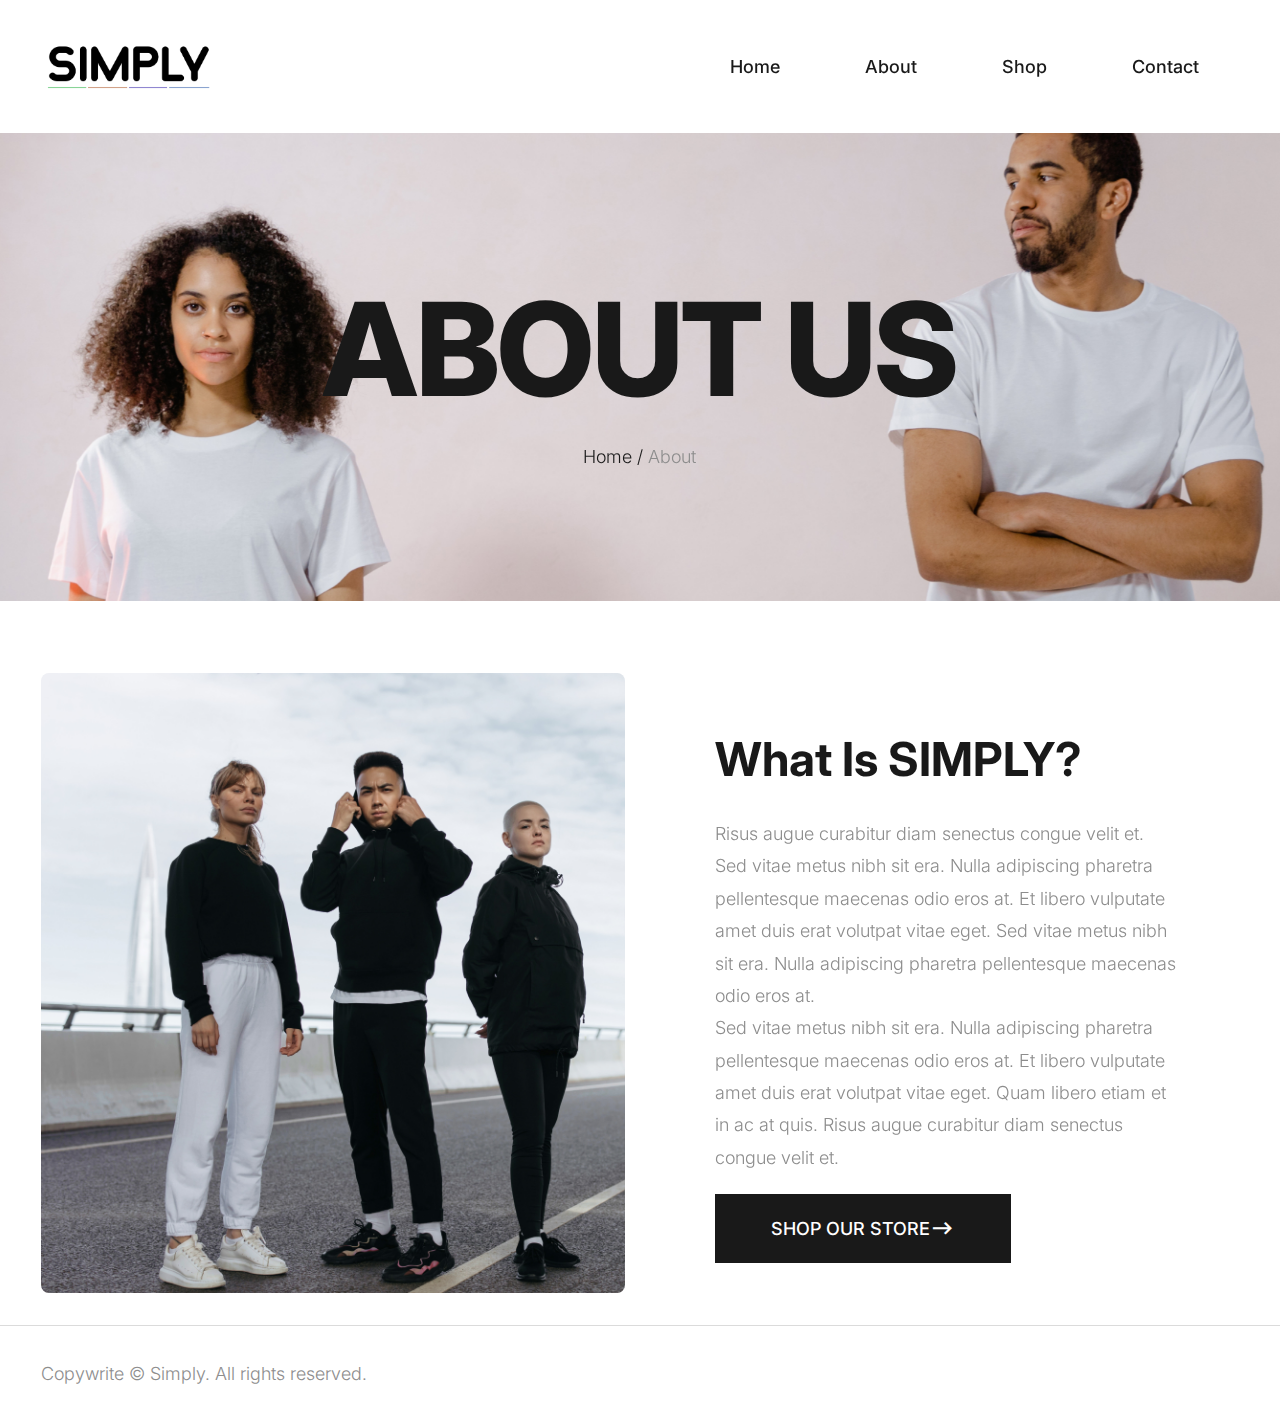
==== about.html @ 4be353be "everthing" ====
<!DOCTYPE html>
<html lang="en">
  <head>
    <title>ABOUT US / SIMPLY</title>
    <meta charset="utf-8" />
    <meta http-equiv="X-UA-Compatible" content="IE=edge" />
    <meta name="viewport" content="width=device-width, initial-scale=1.0" />
    <meta name="format-detection" content="telephone=no" />
    <meta name="apple-mobile-web-app-capable" content="yes" />
    <meta name="author" content="" />
    <meta name="keywords" content="" />
    <meta name="description" content="" />
    <link rel="stylesheet" type="text/css" href="css/normalize.css" />
    <link rel="stylesheet" type="text/css" href="icomoon/icomoon.css" />
    <link
      rel="stylesheet"
      type="text/css"
      media="all"
      href="https://maxcdn.bootstrapcdn.com/font-awesome/4.7.0/css/font-awesome.min.css"
    />
    <link rel="stylesheet" type="text/css" href="css/vendor.css" />
    <link rel="stylesheet" type="text/css" href="style.css" />
    <link rel="preconnect" href="https://fonts.googleapis.com" />
    <link rel="preconnect" href="https://fonts.gstatic.com" crossorigin />
    <link
      href="https://fonts.googleapis.com/css2?family=Inter:wght@100;200;300;400;500;600;700;800;900&display=swap"
      rel="stylesheet"
    />
    <!-- script
    ================================================== -->
    <script src="js/modernizr.js"></script>
  </head>
  <body>
    <div class="preloader-wrapper">
      <div class="preloader"></div>
    </div>

    <div class="search-popup">
      <div class="search-popup-container">
        <form role="search" method="get" class="search-form" action="">
          <input
            type="search"
            id="search-form"
            class="search-field"
            placeholder="Type and press enter"
            value=""
            name="s"
          />
          <button type="submit" class="search-submit">
            <a href="#"><i class="icon icon-search"></i></a>
          </button>
        </form>

        <h5 class="cat-list-title">Browse Categories</h5>

        <ul class="cat-list">
          <li class="cat-list-item">
            <a href="shop.html" title="Men Jackets">Men Jackets</a>
          </li>
          <li class="cat-list-item">
            <a href="shop.html" title="Fashion">Fashion</a>
          </li>
          <li class="cat-list-item">
            <a href="shop.html" title="Casual Wears">Casual Wears</a>
          </li>
          <li class="cat-list-item">
            <a href="shop.html" title="Women">Women</a>
          </li>
          <li class="cat-list-item">
            <a href="shop.html" title="Trending">Trending</a>
          </li>
          <li class="cat-list-item">
            <a href="shop.html" title="Hoodie">Hoodie</a>
          </li>
          <li class="cat-list-item">
            <a href="shop.html" title="Kids">Kids</a>
          </li>
        </ul>
      </div>
    </div>
    <header id="header">
      <div id="header-wrap">
        <nav class="primary-nav padding-small">
          <div class="container">
            <div class="row d-flex align-items-center">
              <div class="col-lg-2 col-md-2">
                <div class="main-logo">
                  <a href="index.html">
                    <img src="images/main-logo.png" alt="logo" />
                  </a>
                </div>
              </div>
              <div class="col-lg-10 col-md-10">
                <div class="navbar">
                  <div
                    id="main-nav"
                    class="stellarnav d-flex justify-content-end right"
                  >
                    <ul class="menu-list">
                      <li>
                        <a
                          href="index.html"
                          class="item-anchor"
                          data-effect="About"
                          >Home</a
                        >
                      </li>

                      <li>
                        <a
                          href="about.html"
                          class="item-anchor"
                          data-effect="About"
                          >About</a
                        >
                      </li>

                      <li>
                        <a
                          href="shop.html"
                          class="item-anchor"
                          data-effect="shop"
                          >Shop</a
                        >
                      </li>
                      

                      <li>
                        <a
                          href="contact.html"
                          class="item-anchor"
                          data-effect="Contact"
                          >Contact</a
                        >
                      </li>
                    </ul>
                  </div>
                </div>
              </div>
            </div>
          </div>
        </nav>
      </div>
    </header>

    <section
      class="site-banner jarallax min-height300 padding-large"
      style="background: url(images/hero-image.jpg) no-repeat"
    >
      <div class="container">
        <div class="row">
          <div class="col-md-12">
            <h1 class="page-title">ABOUT US</h1>
            <div class="breadcrumbs">
              <span class="item">
                <a href="index.html">Home /</a>
              </span>
              <span class="item">About</span>
            </div>
          </div>
        </div>
      </div>
    </section>

    <BR></BR>

    <section id="about-us">
      <div class="container">
        <div class="row d-flex align-items-center">
          <div class="col-lg-6 col-md-12">
            <div class="image-holder">
              <img
                src="images/single-image1.jpg"
                alt="single"
                class="about-image"
              />
            </div>
          </div>
          <div class="col-lg-6 col-md-12">
            <div class="detail">
              <div class="display-header">
                <h2 class="section-title">What is SIMPLY? </h2>
                <p>
                  Risus augue curabitur diam senectus congue velit et. Sed vitae
                  metus nibh sit era. Nulla adipiscing pharetra pellentesque
                  maecenas odio eros at. Et libero vulputate amet duis erat
                  volutpat vitae eget. Sed vitae metus nibh sit era. Nulla
                  adipiscing pharetra pellentesque maecenas odio eros at.
                  <br />
                  Sed vitae metus nibh sit era. Nulla adipiscing pharetra
                  pellentesque maecenas odio eros at. Et libero vulputate amet
                  duis erat volutpat vitae eget. Quam libero etiam et in ac at
                  quis. Risus augue curabitur diam senectus congue velit et.
                </p>
                <div class="btn-wrap">
                  <a
                    href="shop.html"
                    class="btn btn-dark btn-medium d-flex align-items-center"
                    tabindex="0"
                    >Shop our store<i class="icon icon-arrow-io"></i>
                  </a>
                </div>
              </div>
            </div>
          </div>
        </div>
      </div>
    </section>

    

    <hr />
   

    

    <div id="footer-bottom">
      <div class="container">
        <div
          class="d-flex align-items-center flex-wrap justify-content-between"
        >
          <div class="copyright">
            <p>
              Copywrite © Simply. All rights reserved.
            </p>
          </div>
          
        </div>
      </div>
    </div>

    <script src="js/jquery-1.11.0.min.js"></script>
    <script src="js/plugins.js"></script>
    <script src="js/script.js"></script>
  </body>
</html>
---- icomoon/icomoon.css ----
@font-face {
  font-family: 'icomoon';
  src:  url('fonts/icomoon.eot?y7j3bk');
  src:  url('fonts/icomoon.eot?y7j3bk#iefix') format('embedded-opentype'),
    url('fonts/icomoon.ttf?y7j3bk') format('truetype'),
    url('fonts/icomoon.woff?y7j3bk') format('woff'),
    url('fonts/icomoon.svg?y7j3bk#icomoon') format('svg');
  font-weight: normal;
  font-style: normal;
  font-display: block;
}

[class^="icon-"], [class*=" icon-"] {
  /* use !important to prevent issues with browser extensions that change fonts */
  font-family: 'icomoon' !important;
  speak: never;
  font-style: normal;
  font-weight: normal;
  font-variant: normal;
  text-transform: none;
  line-height: 1;

  /* Better Font Rendering =========== */
  -webkit-font-smoothing: antialiased;
  -moz-osx-font-smoothing: grayscale;
}

.icon-chevron-down:before {
  content: "\e908";
}
.icon-mail:before {
  content: "\e914";
}
.icon-map-pin:before {
  content: "\e915";
}
.icon-phone:before {
  content: "\e916";
}
.icon-play:before {
  content: "\e917";
}
.icon-shopping-cart:before {
  content: "\e913";
}
.icon-add:before {
  content: "\e90b";
}
.icon-remove:before {
  content: "\e912";
}
.icon-tags1:before {
  content: "\e90c";
}
.icon-arrow-io:before {
  content: "\e90a";
}
.icon-chevron-left:before {
  content: "\e90d";
}
.icon-chevron-right:before {
  content: "\e90e";
}
.icon-help_outline:before {
  content: "\e90f";
}
.icon-return:before {
  content: "\e906";
}
.icon-user:before {
  content: "\e907";
}
.icon-search:before {
  content: "\e905";
}
.icon-heart:before {
  content: "\e902";
}
.icon-truck:before {
  content: "\e903";
}
.icon-cancel:before {
  content: "\e904";
}
.icon-close:before {
  content: "\e909";
}
.icon-arrow-left:before {
  content: "\e900";
}
.icon-arrow-right:before {
  content: "\e901";
}
.icon-screen-full:before {
  content: "\e910";
}
.icon-right-quote:before {
  content: "\e911";
}
.icon-linkedin2:before {
  content: "\eaca";
}
.icon-instagram:before {
  content: "\ea92";
}
.icon-star-empty:before {
  content: "\e9d7";
}
.icon-star-half:before {
  content: "\e9d8";
}
.icon-star-full:before {
  content: "\e9d9";
}
.icon-tags:before {
  content: "\f02c";
}
.icon-twitter:before {
  content: "\f099";
}
.icon-facebook:before {
  content: "\f09a";
}
.icon-facebook-f:before {
  content: "\f09a";
}
.icon-bars:before {
  content: "\f0c9";
}
.icon-navicon:before {
  content: "\f0c9";
}
.icon-reorder:before {
  content: "\f0c9";
}
.icon-youtube-play:before {
  content: "\f16a";
}
.icon-behance-square:before {
  content: "\f1b5";
}
.icon-pinterest-p:before {
  content: "\f231";
}
---- style.css ----
/*
Theme Name: Ultras
Theme URI: https://templatesjungle.com/
Author: TemplatesJungle
Author URI: https://templatesjungle.com/
Description: Ultras is specially designed product packaged for eCommerce store websites.
Version: 1.1
*/

/*--------------------------------------------------------------
This is main CSS file that contains custom style rules used in this template
--------------------------------------------------------------*/

/*------------------------------------*\
    Table of contents
\*------------------------------------*/

/*------------------------------------------------

CSS STRUCTURE:

1. VARIABLES

2. GENERAL TYPOGRAPHY
  2.1 General Styles
  2.2 Floating & Alignment
  2.3 Forms
  2.4 Lists
  2.5 Code
  2.6 Tables
  2.7 Spacing
  2.8 Utilities
  2.9 Misc
    - Row Border
    - Zoom Effect
  2.10 Buttons
    - Button Sizes
    - Button Shapes
    - Button Color Scheme
    - Button Aligns
  2.11 Section
    - Hero Section
    - Section Title
    - Section Paddings
    - Section Margins
    - Section Bg Colors
    - Content Colors
    - Content Borders

3. EXTENDED TYPOGRAPHY
  3.1 Blockquote / Pullquote
  3.2 Text Highlights

4. CONTENT ELEMENTS
  4.1 Tabs
  4.2 Accordions

5. BLOG STYLES
  5.1 Blog Single Post
  5.2 About Author
  5.3 Comments List
  5.4 Comments Form3

6. SITE STRUCTURE
  6.1 Header
    - Header Menu
    - Nav Sidebar
  6.2 Billboard
  6.3 About Us Section
  6.4 Video Section
  6.5 Selling Products Section
  6.6 Quotation Section
  6.7 Latest Blogs Section
  6.8 Newsletter Section
  6.9 Instagram Section
  6.10 Footer
    - Footer Top
    - Footer Bottom

7. OTHER PAGES
  7.1 About Page
  7.2 Product Detail
    -Quantity
  7.3 Shop Page & Blog Page
    -Sidebar
    -Pagination
  7.4 Shop List Page
  7.5 Single Product
   -Single Product Information
   -Product Tabs
  7.6 Single Post Page
  7.7 Cart Page
  7.8 Wishlist Page
  7.9 Checkout Page
  7.10 Home2 Page
   -Billboard
   -Video Section
   -Categories
  7.11 Coming Soon Page
  7.12 Login Page
  7.13 Error Page
  7.14 Styles Page

    
/*--------------------------------------------------------------
/** 1. VARIABLES
--------------------------------------------------------------*/
:root {
    /* widths for rows and containers
     */
    --header-height       : 160px;
    --header-height-min   : 80px;
}
/* on mobile devices below 600px
 */
@media screen and (max-width: 600px) {
    :root {
        --header-height : 100px;
        --header-height-min   : 80px;
    }
}
/* Theme Colors */
:root {
    --accent-color       : #8d8d8d;
    --dark-color         : #191919;
    --light-color        : #fff;
    --grey-color         : #dbdbdb;
    --light-grey-color   : #fafafa;
    --primary-color      : #6995B1;
    --light-primary-color   : #eef1f3;
}

/* Fonts */
:root {
    --body-font           : "Inter", sans-serif;
    --heading-font        : "Inter", sans-serif;
}


/*----------------------------------------------*/
/* 2 GENERAL TYPOGRAPHY */
/*----------------------------------------------*/

/* 2.1 General Styles
/*----------------------------------------------*/
*, *::before, *::after {
  -webkit-box-sizing: border-box;
  -moz-box-sizing: border-box;
  box-sizing: border-box;
}
html {
  box-sizing: border-box;
}
body {
  font-family: var(--body-font);
  font-size: 18px;
  font-weight: 300;
  line-height: 2;
  color: var(--accent-color);
  margin: 0;
}
body.no-scroll {
    overflow: hidden;
}
a {
  color: var(--dark-color);
  text-decoration: none;
  transition: 0.3s color ease-out;
}
p>a {
  color: var(--primary-color);
}
a.light {
  color: var(--light-color);
}
a:hover {
  text-decoration: none;
  color: var(--primary-color);
}
ul, ol {
  margin-top: 0;
  margin-bottom: 10px;
  margin-left: 0;
}
ul ul,
ol ul,
ul ol,
ol ol {
  margin-top: 5px;
  margin-bottom: 0;
}
ul li, ol li {
  margin-bottom: 5px;
  outline: 0;
}
ul li.active a{
  color: var(--dark-color);
}
ul li:last-child,
ol li:last-child {
  margin-bottom: 0;
}
dl {
  margin-top: 0;
  margin-bottom: 2rem;
}
dt,
dd {
  line-height: 1.42857143;
}
dt {
  font-weight: bold;
}
dd {
  margin-left: 0;
}
button, input, select, textarea {
  font-family: inherit;
  font-size: inherit;
  line-height: inherit;
  outline: 0;
}
figure {
  margin: 0;
}
img {
  display: inline-block;
  border: 0;
  max-width: 100%;
  height: auto;
  vertical-align: middle;
}
::selection {
  background: var(--primary-color);
  color: var(--light-color);
  text-shadow: none;
}
::-moz-selection {
  background: var(--primary-color);
  color: var(--light-color);
  text-shadow: none;
}

::-webkit-input-placeholder {
    color: #7A7A7A; /* WebKit browsers */
}
:-ms-input-placeholder {
    color: #7A7A7A;/* Internet Explorer 10+ */
}

/* Typography */
/*----------------------------------------------*/

h1, .h1, h2, .h2, h3, .h3, h4, .h4, h5, .h5, h6, .h6 {
  font-family: var(--heading-font);
  color: var(--dark-color);
  line-height: 1.2;
}
h1.light, .h1, h2.light, .h2, h3.light, .h3, h4.light, .h4, h5.light, .h5, h6.light, .h6 {
  color: var(--light-color);
}
h1, h2, h3 {
  margin: 25px 0;
  text-transform: capitalize;
}
h5, h6 {
  letter-spacing: 1px;
}
h1, .h1 {
  font-size: 3em;
  line-height: 1.4;
}
h2, .h2 {
  font-size: 2em;
  line-height: 1.4;
}
h3, .h3 {
  font-size: 1.4em;
  line-height: 1.4;
}
h4, .h4 {
  font-size: 1.1em;
  line-height: 1.4;
}
h5, .h5 {
  font-size: .83em;
  line-height: 1.25;
}
h6, .h6 {
  font-size: .67em;
  line-height: 1.1;
}
h1 a, h2 a, h3 a, h4 a, h5 a, h6 a {
  font-weight: inherit;
  color: inherit;
  text-decoration: none;
}
p {
   font-family: var(--body-font);
   font-size: 18px;
   line-height: 1.8;
   margin: 0 0 20px 0;
}
p.dark {
    color: var(--dark-color);
}
p.light {
    color: var(--light-color);
}
p:empty {
  display: none;
}
small {
  font-size: 85%;
}
mark {
  background-color: var(--grey-color);
  padding: 0.28rem;
}
dfn, cite, em, i {
  font-style: italic;
}
::placeholder {
    color: var(--grey-color);
}

/*----------------------------------------------*/
/* 2.1 Floating & Alignment */
/*----------------------------------------------*/

.align-left {
  float: left;
  text-align: left;
}
.align-right {
  float: right;
  text-align: right;
}
.align-center {
  display: block;
  margin-left: auto;
  margin-right: auto;
  text-align: center;
}
/**::after,*/
.container::after,
.row::after,
.clearfix::after {
  display: block;
  clear: both;
  content: "";
}

/** Text Align
--------------------------------------------------------------*/
.text-left {
  text-align: left;
}
.text-right {
  text-align: right;
}
.text-center {
  text-align: center;
}
.text-justify {
  text-align: justify;
}
.text-nowrap {
  white-space: nowrap;
}
.text-lead {
  font-size: 120%;
  line-height: 1.7em;
}
.text-lead strong {
  font-size: 115%;
  font-weight: 500;
}
.text-muted {
  color: var(--primary-color);
}
.text-primary {
  color: var(--primary-color) !important;
}
.text-hide {
  font: 0/0 a;
  color: transparent;
  text-shadow: none;
  background-color: transparent;
  border: 0;
}

/*------------------------------------------------
/* 2.3 Forms
–––––––––––––––––––––––––––––––––––––––––––––––––– */
input[type="email"],
input[type="number"],
input[type="search"],
input[type="text"],
input[type="tel"],
input[type="url"],
input[type="password"],
textarea,
select {
    height: 50px;
    padding: 6px 15px;
    background-color: var(--light-background-color);
    border: 1px solid var(--grey-color);
    border-radius: 4px;
    box-shadow: none;
    box-sizing: border-box; 
  }
/* Removes awkward default styles on some inputs for iOS */
input[type="email"],
input[type="number"],
input[type="search"],
input[type="text"],
input[type="tel"],
input[type="url"],
input[type="password"],
textarea {
  -webkit-appearance: none;
     -moz-appearance: none;
          appearance: none; }
textarea {
  min-height: 130px;
  padding-top: 6px;
  padding-bottom: 6px; }
input[type="email"]:focus,
input[type="number"]:focus,
input[type="search"]:focus,
input[type="text"]:focus,
input[type="tel"]:focus,
input[type="url"]:focus,
input[type="password"]:focus,
textarea:focus,
select:focus {
  border: 1px solid var(--grey-color);
  outline: 0; }
label,
legend {
  display: block;
  margin-bottom: .5rem;
  font-weight: 600; 
}
fieldset {
  padding: 0;
  border-width: 0; 
}
input[type="checkbox"],
input[type="radio"] {
  display: inline; }
label > .label-body {
  display: inline;
  margin-left: .5rem;
  font-weight: normal; }

/*------------------------------------------------
/* 2.4 Lists
–––––––––––––––––––––––––––––––––––––––––––––––––– */
ul {
  list-style: circle inside; }
ol {
  list-style: decimal inside; }
ol, ul {
  padding-left: 0;
  margin-top: 0; }
ul ul,
ul ol,
ol ol,
ol ul {
  margin: 1.5rem 0 1.5rem 3rem;
  font-size: 90%; }
li {
  margin-bottom: 1rem; }

/*------------------------------------------------
/* 2.5 Code
–––––––––––––––––––––––––––––––––––––––––––––––––– */
code {
  padding: .2rem .5rem;
  margin: 0 .2rem;
  border-radius: 4px; 
  background-color: var(--accent-color);
  color: var(--light-color);
}
pre > code {
  display: block;
  padding: 1rem 1.5rem;
  white-space: normal; 
  }

/*------------------------------------------------
/* 2.6 Tables
–––––––––––––––––––––––––––––––––––––––––––––––––– */
th,
td {
  padding: 12px 15px;
  text-align: left;
   }
th:first-child,
td:first-child {
  padding-left: 0; 
  }
th:last-child,
td:last-child {
  padding-right: 0; 
  }

/*------------------------------------------------
/* 2.7 Spacing
–––––––––––––––––––––––––––––––––––––––––––––––––– */
button,
.button {
  margin-bottom: 1rem; }
input,
textarea,
select,
fieldset {
  margin-bottom: 1.5rem; }
pre,
blockquote,
dl,
figure,
table,
form {
  margin-bottom: 2rem; 
}

/*------------------------------------------------
/* 2.8 Utilities
–––––––––––––––––––––––––––––––––––––––––––––––––– */
.u-full-width {
  width: 100%;
  box-sizing: border-box; 
}
.u-max-full-width {
  max-width: 100%;
  box-sizing: border-box; 
}
.u-pull-right {
  float: right; 
}
.u-pull-left {
  float: left; 
}
.list-icon i {
  margin-right: 10px;
}
.list-unstyled {
  list-style: none;
}
.txt-fx .letter {
  opacity: 0;
}
.text-uppercase {
  text-transform: uppercase;
}
.text-capitalize {
  text-transform: capitalize;
}
.overflow-hidden {
    overflow: hidden;
}
.hide {
    display: none !important;
}

/* display flex utilities */
.d-flex {
  display: -ms-flexbox !important;
  display: flex !important;
}
.flex-wrap {
  -ms-flex-wrap: wrap !important;
  flex-wrap: wrap !important;
}

.justify-content-end {
  -ms-flex-pack: justify !important;
  justify-content: end !important;
}
.justify-content-center {
  -ms-flex-pack: justify !important;
  justify-content: center !important;
}
.justify-content-evenly {
  -ms-flex-pack: justify !important;
  justify-content: space-evenly !important;
}
.justify-content-between {
  -ms-flex-pack: justify !important;
  justify-content: space-between !important;
}

.align-items-center {
  -ms-flex-align: center !important;
  align-items: center !important;
}
.align-items-baseline {
  -ms-flex-align: baseline !important;
  align-items: baseline !important;
}
/* disable selction in section title */
.noselect {
  -webkit-touch-callout: none; /* iOS Safari */
    -webkit-user-select: none; /* Safari */
     -khtml-user-select: none; /* Konqueror HTML */
       -moz-user-select: none; /* Old versions of Firefox */
        -ms-user-select: none; /* Internet Explorer/Edge */
            user-select: none; /* Non-prefixed version, currently
                                  supported by Chrome, Edge, Opera and Firefox */
}

/*------------------------------------------------
/* 2.9 Misc
–––––––––––––––––––––––––––––––––––––––––––––––––– */
/* -Row Border
------------------------------------------*/
hr {
  margin-top: 2rem;
  margin-bottom: 2rem;
  border-width: 0;
  border-top: 1px solid var(--grey-color); 
}

/* -Zoom Effect
------------------------------------------*/
.zoom-effect {
    position: relative;
    overflow: hidden;
}
.zoom-effect img {
    max-width: 100%;
    -webkit-transition: 0.6s ease-out;
    -moz-transition: 0.6s ease-out;
    transition: 0.6s ease-out;
}
.zoom-effect:hover img {
    -webkit-transform: scale(1.1,1.1);
    -moz-transform: scale(1.1,1.1);
    transform: scale(1.1,1.1);
}
.zoom-effect:before {
    content: "";
    display: block;
    width: 100%;
    height: 100%;
    top: 0;
    left: 0;
    position: absolute;
    background: rgba(0,0,0,0.3);
    z-index: 2;
    opacity: 0;
    -moz-transition: 0.5s ease;
    -webkit-transition: 0.5s ease;
    transition: 0.5s ease;
}
.zoom-effect:hover:before {
    opacity: 1;
    cursor: pointer;
}


/*--------------------------------------------------------------
/** 2.10 Buttons
--------------------------------------------------------------*/
a.btn,
input[type="button"],
input[type="submit"],
input[type="reset"],
input[type="file"],
button {
  background-image: none;
  background: var(--dark-color);
  text-decoration: none !important;
  display: inline-block;
  position: relative;
  border: 2px solid transparent;
  border-radius: 0;
  padding: 0.75em 1.5em;
  margin-top: 15px;
  font-family: var(--body-font);
  font-size: 15px;
  font-weight: 500;
  line-height: normal;
  text-align: center;
  text-transform: uppercase;
  color: var(--light-color);
  z-index: 1;
  cursor: pointer;
  white-space: nowrap;
  vertical-align: middle;
  -webkit-transition: all 0.3s ease-in;
  transition: all 0.3s ease-in;
  -ms-touch-action: manipulation;
  touch-action: manipulation;
  -webkit-user-select: none;
  -moz-user-select: none;
  -ms-user-select: none;
  user-select: none;
}
.btn:hover,
.btn:focus,
input[type="button"]:focus,
input[type="button"]:hover,
input[type="submit"]:focus,
input[type="submit"]:hover,
input[type="reset"]:focus,
input[type="reset"]:hover,
input[type="file"]:focus,
input[type="file"]:hover,
button:focus,
button:hover {
  text-decoration: none;
  outline: 0;
}
.light .btn:hover {
  color: var(--light-color);
}
.btn:last-child {
  margin-right: 0;
}
.btn:active,
.btn.btn-outline-light:active,
.btn.btn-outline-dark:active,
.btn.btn-outline-accent:active,
input[type="button"]:active,
input[type="submit"]:active,
input[type="reset"]:active,
input[type="file"]:active,
button:active {
  outline: 0;
  background-image: none;
  -webkit-box-shadow: inset 0 1px 3px rgba(0, 0, 0, 0.3);
  box-shadow: inset 0 1px 3px rgba(0, 0, 0, 0.3);
}
.btn.disabled,
.btn[disabled],
fieldset[disabled] .btn {
  cursor: not-allowed;
  opacity: 0.65;
  box-shadow: none;
}
a.btn.disabled,
fieldset[disabled] a.btn {
  pointer-events: none;
}

/* - Button Sizes
------------------------------------------------------------- */
.btn.btn-small {
  padding: 0.8em 1.8em;
  font-size: 0.65em;
}
.btn.btn-medium {
  padding: 1.1em 3.0em;
  font-size: 1.0em;
}
.btn.btn-large {
  padding: 1.5em 5.5em;
  font-size: 1.3em;
}

/* - Button Shapes
------------------------------------------------------------- */
.btn.btn-rounded,
.btn.btn-rounded::after {
  border-radius: 6px;
}
.btn.btn-pill,
.btn.btn-pill::after {
  border-radius: 2em;
}
/* button outline */
.btn.btn-outline-dark,
.btn.btn-outline-light,
.btn.btn-outline-accent {
  background: transparent;
  text-shadow: none;
  box-shadow: none;
}
.btn.btn-outline-dark:hover::after,
.btn.btn-outline-light:hover::after {
  background-color: transparent;
}
.btn.btn-outline-dark {
  border-color: rgba(0,0,0,1);
  color: var(--dark-color);
}
.btn.btn-outline-dark:hover {
  background: var(--dark-color);
  color: var(--light-color);
}
.btn.btn-outline-accent {
  border-color: var(--accent-color);
  color: var(--accent-color);
}
.btn.btn-outline-accent:hover {
  background: var(--accent-color);
  color: var(--light-color);
}
.btn.btn-outline-light {
  border-color: rgba(255,255,255,0.5);
  color: var(--light-color);
}
.btn.btn-outline-light:hover {
  border-color: rgba(0,0,0,0.5);
  color: var(--dark-color);
}
.btn.btn-outline-primary {
  background: transparent;
  border-color: var(--primary-color);
  color: var(--dark-color);
}
.btn.btn-outline-primary:hover {
  border-color: var(--dark-color);
  color: var(--dark-color) !important;
}
.btn.btn-full {
  display: block;
  margin: .85em 0;
  width: 100%;
  text-align: center;
}

/* - Buttons Color Scheme
------------------------------------------------------------- */
.btn.btn-dark {
  background: var(--dark-color);
  color: var(--light-color);
}
.btn.btn-dark:hover {
  background: var(--primary-color);
}
.btn.btn-light {
  background: var(--light-color);
  color: var(--dark-color);
}
.btn.btn-light:hover {
  background: var(--dark-color);
  color: var(--light-color);
}
.btn.btn-grey {
  background: var(--grey-color);
  color: var(--dark-color);
}
.btn.btn-grey:hover {
  background: var(--primary-color);
  color: var(--light-color);
}
.btn.btn-accent {
  color: var(--light-color);
  background-color: var(--accent-color);
}
.btn.btn-accent:hover {
  color: var(--light-color) !important;
  background-color: var(--primary-color);
}
.btn.btn-primary {
  background: var(--primary-color);
  color: var(--light-color);
}
.btn.btn-primary:hover {
  background-color: var(--dark-color);
  color: var(--light-color);
}

/* - Buttons Aligns
------------------------------------------------------------- */
.btn-left{
  text-align: left;
  display: block;
}
.btn-center{
  text-align: center;
  display: block;
}
.btn-right{
  text-align: right;
  display: block;
}

/* - Buttons With Arrow
------------------------------------------------------------- */
.btn-wrap {
  font-weight: 500;
  text-transform: capitalize;
  width: fit-content;
}
.btn-wrap:hover i.icon.icon-arrow-io {
  transform: translate3d(5px,0,0) rotate(-180deg);
}
.btn-wrap i.icon.icon-arrow-io {
  display: inline-block;
  font-size: 1.4em;
  transform: rotate(-180deg);
  transition: transform 0.3s ease-out;
}

/*----------------------------------------------*/
/* 2.11 Images */
/*----------------------------------------------*/

/*--- Image Dimension
-----------------------------------------------*/
img.video-image,
img.post-image,
img.insta-image {
    width: 100%;
    height: auto;
    object-fit: cover;
}
img.large-image {
    width: 100%;
    height: 660px;
    object-fit: cover;
}
img.small-image {
    width: 100%;
    height: 320px;
    object-fit: cover;
}
img.single-image {
    width: 100%;
    height: 810px;
    object-fit: cover;
}
img.brand-image {
    max-width: 100%;
    height: auto;
    margin: 20px;
}

/*--- Image Shape
-----------------------------------------------*/
img.image-rounded {
   border-radius: 10px;
}
img.image-circle {
   border-radius: 50%;
}

/*----------------------------------------------*/
/* 2.12 Section */
/*-----------------------------------------------------------*/

/* site-banner */
/*----------------------------------------------*/
.site-banner{
  text-align: center;
}
.site-banner h1.page-title{
    font-size: 7.2em;
    font-weight: 800;
    line-height: 1em;
    letter-spacing: -0.02em;
    text-transform: capitalize;
    color: var(--dark-color);
}
.breadcrumbs a:hover{
  color: var(--accent-color);
}
.breadcrumbs{
  color: var(--accent-color);
}
.breadcrumbs .item{
  text-transform: capitalize;
}
@media screen and (max-width: 1099px) {
  .site-banner h1.page-title{
      font-size: 6em;
  }
}
@media screen and (max-width: 768px) {
  .site-banner h1.page-title{
      font-size: 4.6em;
  }
}
@media screen and (max-width: 600px) {
  .site-banner h1.page-title{
      font-size: 3.2em;
  }
}

/* Hero section
/*----------------------------------------------*/
.hero-section {
    position: relative;
}
.hero-section h2 {
    font-size: 1.8em;
    text-transform: none;
}

/*--- Section Title
-----------------------------------------------*/
.section-header {
    width: 100%;
    padding-bottom: 20px;
}
.section-title {
    font-size: 2.6em;
    font-weight: 700;
}

/*--- Widget Title
-----------------------------------------------*/
h5.widget-title {
    letter-spacing: 0;
    font-size: 1.3em;
    font-weight: 800;
    margin-top: 0;
    margin-bottom: 20px;
}

/*--- Product Title
-----------------------------------------------*/
h2.product-title{
    font-size: 2.6em;
    margin: 0;
}

/* - Section Padding
--------------------------------------------------------------*/
.padding-xsmall {
  padding-top: 0.5em;
  padding-bottom: 0.5em;
}
.padding-small {
  padding-top: 2em;
  padding-bottom: 2em;
}
.padding-medium {
  padding-top: 4em;
  padding-bottom: 4em;
}
.padding-large {
  padding-top: 7em;
  padding-bottom: 7em;
}
.padding-xlarge {
  padding-top: 9.5em;
  padding-bottom: 9.5em;
}
.padding-2xlarge {
  padding-top: 15em;
  padding-bottom: 15em;
}

/* no padding */
.no-padding-top {
  padding-top: 0 !important;
}
.no-padding-bottom {
  padding-bottom: 0 !important;
}
.no-gutter {
  padding: 0 !important;
}

/* no padding and margin */
.no-padding {
  padding: 0;
}
.no-margin {
  margin: 0;
}
.no-margin-bottom {
  margin-bottom: 0 !important;
}

/* - Section margin
--------------------------------------------------------------*/
.margin-small {
  margin-top: 3em;
  margin-bottom: 3em;
}
.margin-medium {
  margin-top: 4.5em;
  margin-bottom: 4.5em;
}
.margin-large {
  margin-top: 6em;
  margin-bottom: 6em;
}
.margin-xlarge {
  margin-top: 7.5em;
  margin-bottom: 7.5em;
}

@media only screen and (max-width: 768px) {
  .margin-small,
  .margin-medium,
  .margin-large,
  .margin-xlarge {
    margin-top: 1em;
    margin-bottom: 1em;
  }
}

/* - Section Bg Colors
--------------------------------------------------------------*/
.bg-light {
  background-color: var(--light-color) !important;
}
.bg-accent {
  background-color: var(--accent-color) !important;
}
.bg-grey {
  background-color: var(--grey-color) !important;
}
.bg-dark-grey {
  background-color: var(--dark-grey-color) !important;
}
.bg-light-grey {
  background-color: var(--light-grey-color) !important;
}
.bg-primary {
  background-color: var(--primary-color) !important;
}
.bg-light-primary {
  background-color: var(--light-primary-color) !important;
}

/* - Content Colors
--------------------------------------------------------------*/
.content-light h1, .content-light h2, .content-light h3, .content-light h4, .content-light h5, .content-light h6 {
  color: var(--light-color);
}
.primary-color h1, .primary-color h2, .primary-color h3, .primary-color h4, .primary-color h5, .primary-color h6 {
  color: var(--primary-color);
}
.content-light a,
.content-light {
  color: var(--light-color);
}
.content-light a:hover {
  color: var(--light-color);
}
.content-light li.menu-item .icon{
    color: var(--light-color);
}
.content-dark h1, .content-dark h2, .content-dark h3, .content-dark h4, .content-dark h5, .content-dark h6 {
  color: var(--dark-color);
}
.content-dark a,
.content-dark {
  color: var(--dark-color);
}
.content-dark a:hover {
  color: var(--dark-color);
}
.content-dark li.menu-item .icon{
    color: var(--dark-color);
}

/* - Content Border
--------------------------------------------------------------*/
table.border-bottom tr {
    border-bottom: 1px solid rgba(0,0,0,0.125);
}
.content-light table.border-bottom tr {
    border-bottom: 1px solid rgba(255,255,255,0.3);
}
.border-top {
   border-top: 1px solid rgba(0,0,0,0.125);
}
.content-light .border-top {
   border-top: 1px solid rgba(255,255,255,0.3);
}
.border-right {
   border-right: 1px solid rgba(0,0,0,0.125);
}
.content-light .border-right {
   border-bottom: 1px solid rgba(255,255,255,0.3);
}
.border-bottom {
   border-bottom: 1px solid rgba(0,0,0,0.125);
}
.content-light .border-bottom {
   border-bottom: 1px solid rgba(255,255,255,0.3);
}
.border-left {
   border-left: 1px solid rgba(0,0,0,0.125);
}
.content-light .border-left {
   border-left: 1px solid rgba(255,255,255,0.3);
}

/* - Content Border None
--------------------------------------------------------------*/
.no-border-top {
   border-top: none !important;
}
.no-border-right {
   border-right: none !important;
}
.no-border-bottom {
   border-bottom: none !important;
}
.no-border-left {
   border-left: none !important;
}

/*====================================================================*/
/* 3. EXTENDED TYPOGRAPHY */
/*====================================================================*/
/*----------------------------------------------*/
/* 3.1 Blockquote /Pullquote */
/*----------------------------------------------*/
.single-post .content p:first-child, 
.quote blockquote, blockquote, 
.single-post .content blockquote p, 
.pullquote-right, 
.pullquote-left {
    font-family: var(--heading-font);
    font-size: 1.5em;
    line-height: 1.4em;
    font-weight: 500;
    letter-spacing: 2px;
    font-style: normal;
    margin: 0 0 20px;
    padding: 20px 40px;
}
.pullquote-right, .pullquote-left {
  width: 40%;
} 
blockquote cite {
  display: block;
  font-size: 0.8em;
  margin-top: 20px;
  font-style: italic;
}
.pullquote-left {
  float: left;
  margin: 20px 20px 20px 0;
} 
.pullquote-right {
  float: right;
  margin: 20px 0 20px 20px;
}
  
/*----------------------------------------------*/
/* 3.2 Text Highlights */
/*----------------------------------------------*/
.highlight {
  background: var(--primary-color);
  color: var(--light-color);
  padding: 1px 5px;
}

/*====================================================================*/
/* 4. CONTENT ELEMENTS */
/*====================================================================*/

/*--------------------------------------------------------------
/** 4.1 General Tabs
--------------------------------------------------------------*/
.nav {
  display: flex;
  flex-wrap: wrap;
  padding-left: 0;
  margin-bottom: 0;
  list-style: none;
}
.nav-link {
  display: block;
  padding: 0.5rem 1rem;
  text-decoration: none;
  transition: color 0.15s ease-in-out, background-color 0.15s ease-in-out, border-color 0.15s ease-in-out;
}
@media (prefers-reduced-motion: reduce) {
  .nav-link {
    transition: none;
  }
}
.nav-link:hover, .nav-link:focus {
  color: var(--accent-color);
}
.nav-link.disabled {
  color: #6c757d;
  pointer-events: none;
  cursor: default;
}
.nav-tabs {
  border-bottom: 1px solid #dee2e6;
}
.nav-tabs .nav-link {
  color: #999;
  padding: 10px 30px;
  margin-bottom: -1px;
  background: none;
  border: 1px solid transparent;
  border-top-left-radius: 0.25rem;
  border-top-right-radius: 0.25rem;
}
.nav-tabs .nav-link:hover, .nav-tabs .nav-link:focus {
  border-color: #e9ecef #e9ecef #dee2e6;
  isolation: isolate;
}
.nav-tabs .nav-link.disabled {
  color: #6c757d;
  background-color: transparent;
  border-color: transparent;
}
.nav-tabs .nav-link.active,
.nav-tabs .nav-item.show .nav-link {
  color: #495057;
  border-color: #dee2e6 #dee2e6 #fff;
}
.nav-tabs .dropdown-menu {
  margin-top: -1px;
  border-top-left-radius: 0;
  border-top-right-radius: 0;
}
.nav-pills .nav-link {
  background: none;
  border: 0;
  border-radius: 0.25rem;
}
.nav-pills .nav-link.active,
.nav-pills .show > .nav-link {
  color: #fff;
  background-color: #0d6efd;
}
.nav-fill > .nav-link,
.nav-fill .nav-item {
  flex: 1 1 auto;
  text-align: center;
}
.nav-justified > .nav-link,
.nav-justified .nav-item {
  flex-basis: 0;
  flex-grow: 1;
  text-align: center;
}
.nav-fill .nav-item .nav-link,
.nav-justified .nav-item .nav-link {
  width: 100%;
}
.bootstrap-tabs .tab-content {
  padding: 20px 0;
}
.bootstrap-tabs .tab-content > .tab-pane {
  display: none;
}
.bootstrap-tabs .tab-content > .active {
  display: block;
}

/*--------------------------------------------------------------
/** 4.2 Accordions
--------------------------------------------------------------*/
.collapse:not(.show) {
  display: none;
}
.collapsing {
  height: 0;
  overflow: hidden;
  transition: height 0.35s ease;
}
@media (prefers-reduced-motion: reduce) {
  .collapsing {
    transition: none;
  }
}
.accordion-button {
  position: relative;
  display: flex;
  align-items: center;
  width: 100%;
  padding: 1rem 1.25rem;
  margin: 0;
  font-size: 1rem;
  color: var(--dark-color);
  text-align: left;
  border: 0;
  border-radius: 0;
  box-shadow: none;
  overflow-anchor: none;
  background-color: var(--light-background-color);
  transition: color 0.15s ease-in-out, background-color 0.15s ease-in-out, border-color 0.15s ease-in-out, box-shadow 0.15s ease-in-out, border-radius 0.15s ease;
}
@media (prefers-reduced-motion: reduce) {
  .accordion-button {
    transition: none;
  }
}
.accordion-button:not(.collapsed)::after {
  background-image: url(data:image/svg+xml,%3csvg xmlns='http://www.w3.org/2000/svg' viewBox='0 0 16 16' fill='%23212529'%3e%3cpath fill-rule='evenodd' d='M1.646 4.646a.5.5 0 0 1 .708 0L8 10.293l5.646-5.647a.5.5 0 0 1 .708.708l-6 6a.5.5 0 0 1-.708 0l-6-6a.5.5 0 0 1 0-.708z'/%3e%3c/svg%3e);
  transform: rotate(-180deg);
}
.accordion-button::after {
  flex-shrink: 0;
  width: 1.25rem;
  height: 1.25rem;
  margin-left: auto;
  content: "";
  background-image: url("data:image/svg+xml,%3csvg xmlns='http://www.w3.org/2000/svg' viewBox='0 0 16 16' fill='%23212529'%3e%3cpath fill-rule='evenodd' d='M1.646 4.646a.5.5 0 0 1 .708 0L8 10.293l5.646-5.647a.5.5 0 0 1 .708.708l-6 6a.5.5 0 0 1-.708 0l-6-6a.5.5 0 0 1 0-.708z'/%3e%3c/svg%3e");
  background-repeat: no-repeat;
  background-size: 1.25rem;
  transition: transform 0.2s ease-in-out;
}
@media (prefers-reduced-motion: reduce) {
  .accordion-button::after {
    transition: none;
  }
}
.accordion-button:hover {
  z-index: 2;
}
.accordion-button:focus {
  z-index: 3;
  outline: 0;
  box-shadow: none;
}
.accordion-header {
  margin: 0;
}
.accordion-item {
  background-color: var(--light-background-color);
  border-bottom: 1px solid rgba(0, 0, 0, 0.125);
}
.accordion-body {
  padding: 1rem 1.25rem;
}
.accordion-flush .accordion-collapse {
  border-width: 0;
}
.accordion-flush .accordion-item {
  border-right: 0;
  border-left: 0;
  border-radius: 0;
}
.accordion-flush .accordion-item:first-child {
  border-top: 0;
}
.accordion-flush .accordion-item:last-child {
  border-bottom: 0;
}
.accordion-flush .accordion-item .accordion-button {
  border-radius: 0;
}

/*--- Tooltip
-----------------------------------------------*/
.tooltip .tooltip-text {
    width: 120px;
    background-color: var(--primary-color);
    color: var(--light-color);
    font-size: 14px;
    text-align: center;
    position: absolute;
    top: -49px;
    left: -40px;
    z-index: 1;
    padding: 10px 0;
    visibility: hidden;
    border-radius: 20px;
}
.tooltip:hover .tooltip-text {
  visibility: visible;
}


/*====================================================================*/
/* 5. BLOG STYLES */
/*====================================================================*/

/* 5.1 Blog Single Post
------------------------------------------*/
/* breadcrumbs */
.breadcrumbs span {
  display: inline-block;
}

/* 5.2 About Author
------------------------------------------*/
.author-post {
  padding-left: 30px;
}
.author-post h4 {
  margin: 0;
  font-weight: 700;
  text-transform: none;
}

/* 5.3 Comments List
------------------------------------------*/
.comment-list .comment-item {
    display: flex;
}
.comment-item .comment-meta {
    display: flex;
    align-items: baseline;
}
.comment-meta span.meta-date {
    font-size: 13px;
    padding-right: 50px;
}
.comments-wrap .child-comments {
  padding-left: 50px;
}
.commentor-image {
  width: 80px;
  height: 80px;
}
/* 5.4 Comments Form
------------------------------------------*/
.comment-respond .comment-form {
  display: flex;
}

/*----------------------------------------------*/
/* 6. SITE STRUCTURE */
/*----------------------------------------------*/

/* 6.1 Header
--------------------------------------------------------------*/

/* Preloader */
.preloader-wrapper {
  width: 100%;
  height: 100vh;
  margin: 0 auto;
  position: absolute;
  top: 0;
  left: 0;
  z-index: 999900;
  background: #fff;
}

.preloader-wrapper .preloader {
  margin: 20% auto 0;
  transform: translateZ(0);
}

.preloader:before,
.preloader:after {
  content: '';
  position: absolute;
  top: 0;
}

.preloader:before,
.preloader:after,
.preloader {
  border-radius: 50%;
  width: 2em;
  height: 2em;
  animation: animation 1.2s infinite ease-in-out;
}

.preloader {
  animation-delay: -0.16s;
}

.preloader:before {
  left: -3.5em;
  animation-delay: -0.32s;
}

.preloader:after {
  left: 3.5em;
}

@keyframes animation {
  0%,
  80%,
  100% {
    box-shadow: 0 2em 0 -1em #333;
  }
  40% {
    box-shadow: 0 2em 0 0 #333;
  }
}

/* -- Header Top
--------------------------------------------------------------*/
.secondary-nav,
.secondary-nav p {
    line-height: 2.5em;
 }
.secondary-nav li {
    padding-right: 10px;
}
.secondary-nav li:last-child {
    padding-right: 0;
}
.secondary-nav a {
    color: var(--accent-color);
}
.secondary-nav a:hover {
    color: var(--dark-color);
}
.secondary-nav ul,
.secondary-nav li,
.secondary-nav p {
    margin-bottom: 0;
}
@media only screen and (max-width: 768px) {
    .header-contact, .shipping-purchase{
      display: none;
    }
}

/* submenu */
.stellarnav ul ul {
  background: var(--dark-color);
}
.stellarnav ul ul a {
  color: var(--light-color);
}
.stellarnav.desktop li.has-sub a{
  padding-right: 30px;
}
.menu-list a.item-anchor{
  text-transform: capitalize;
}
.menu-list a.item-anchor.active{
  color: var(--primary-color);
}
.menu-list a.item-anchor:hover{
  color: var(--primary-color);
}
.menu-item.has-sub .submenu a.item-anchor{
  padding-right: 15px;
}
.menu-list .submenu a.item-anchor:hover{
  color: var(--light-color);
  background-color: #343434;
}
.menu-list .submenu a.item-anchor.active{
  color: var(--light-color);
  background-color: #343434;
}

/* Search Bar
------------------------------------------------------------- */

/** Search Form
--------------------------------------------------------------*/
.search-form input[type="search"].search-field {
  width: 100%;
  border: 2px solid var(--grey-color);
  transition: ease-in;
  transition-duration: 0.2s;
  border-radius: 50px;
  padding: 10px 40px;
}
.search-form input[type="search"].search-field:focus {
  border: 2px solid var(--dark-color);
}
.search-form button {
  position: absolute;
  top: 6px;
  right: 9px;
  background: transparent;
  border: none;
  box-shadow: none;
}

/** Search Popup
--------------------------------------------------------------*/
.search-popup {
  background-color: #fff;
  position: fixed;
  left: 0;
  top: 0;
  width: 100%;
  height: 100%;
  opacity: 0;
  visibility: hidden;
  z-index: 9999;
  -webkit-transition: opacity 0.3s 0s, visibility 0s 0.3s;
  -moz-transition: opacity 0.3s 0s, visibility 0s 0.3s;
  transition: opacity 0.3s 0s, visibility 0s 0.3s;
}
.search-popup.is-visible {
  opacity: 1;
  visibility: visible;
  cursor: -webkit-image-set(url("data:image/svg+xml;charset=utf8,%3Csvg xmlns='http://www.w3.org/2000/svg' width='20' height='20' viewBox='0 0 20 20'%3E%3Cpath fill='%23FFF' d='M20 1l-1-1-9 9-9-9-1 1 9 9-9 9 1 1 9-9 9 9 1-1-9-9'/%3E%3C/svg%3E") 1x, url("data:image/svg+xml;charset=utf8,%3Csvg xmlns='http://www.w3.org/2000/svg' width='20' height='20' viewBox='0 0 20 20'%3E%3Cpath fill='%23000' d='M20 1l-1-1-9 9-9-9-1 1 9 9-9 9 1 1 9-9 9 9 1-1-9-9'/%3E%3C/svg%3E") 2x), pointer;
  cursor: url("data:image/svg+xml;charset=utf8,%3Csvg xmlns='http://www.w3.org/2000/svg' width='20' height='20' viewBox='0 0 20 20'%3E%3Cpath fill='%23000' d='M20 1l-1-1-9 9-9-9-1 1 9 9-9 9 1 1 9-9 9 9 1-1-9-9'/%3E%3C/svg%3E"), pointer;
  -webkit-transition: opacity 0.3s 0s, visibility 0s 0s;
  -moz-transition: opacity 0.3s 0s, visibility 0s 0s;
  transition: opacity 0.3s 0s, visibility 0s 0s;
}
.search-popup-container {
  background-color: transparent;
  position: relative;
  top: 50%;
  margin: 0 auto;
  padding: 0;
  width: 90%;
  max-width: 800px;
  text-align: center;
  box-shadow: none;
  cursor: default;
  -webkit-transform: translateY(-40px);
  transform: translateY(-40px);
  -webkit-backface-visibility: hidden;
  -webkit-transition-property: -webkit-transform;
  transition-property: transform;
  -webkit-transition-duration: 0.3s;
  transition-duration: 0.3s;
}
.is-visible .search-popup-container {
  -webkit-transform: translateY(-50%);
  transform: translateY(-50%);
}
.search-popup-form {
  position: relative;
  margin: 0 0 3em 0;
}
.search-popup-form .form-control {
  padding: 0 0 .375em 0;
  font-size: 2em;
}
.search-popup-form #search-popup-submit {
  display: none;
}
.search-popup .search-popup-close {
  display: block;
  position: absolute;
  top: 2em;
  right: 2em;
  margin: -0.5em;
  padding: 0.5em;
  line-height: 0;
}
.search-popup .search-popup-close:hover {
  -webkit-transform: rotate(90deg);
  -ms-transform: rotate(90deg);
  transform: rotate(90deg);
}
.search-popup .search-popup-close i {
  display: block;
  position: relative;
  width: 1em;
  height: 1em;
  fill: rgba(0,0,0,0.5);
}
.search-popup .search-popup-close:hover i {
  fill: rgba(0,0,0,1);
}
.search-popup .cat-list-title {
  margin-top: 40px;
  margin-bottom: 10px;
  font-size: 0.6em;
  font-weight: normal;
  text-transform: uppercase;
  letter-spacing: 0.1em;
}
.search-popup .cat-list {
  margin: 0;
  list-style-type: none;
}
.search-popup .cat-list-item {
  display: inline-block;
  margin-bottom: 0;
  letter-spacing: 0.015em;
  font-size: 2em;
}
.search-popup .cat-list-item a:hover::after {
  height: 1px;
  opacity: 1;
  -webkit-transform: translateY(2px);
  transform: translateY(2px);
}
.search-popup .cat-list-item::after {
  content: "/";
  padding: 0 5px;
  line-height: 1;
  vertical-align: text-top;
}
.search-popup .cat-list-item:last-child::after {
  display: none;
}

@media only screen and (max-width: 991px) {
  .search-popup .cat-list-item,
  .search-popup-form .form-control {
    font-size: 1.425em;
  }
}
@media only screen and (max-width: 767px) {
.search-popup .search-popup-close {
    top: 1em;
    right: 1em;
  }
}
@media only screen and (max-width: 575px) {
  .search-popup .cat-list-item,
  .search-popup-form .form-control {
    font-size: 1.125em;
  }
  .search-popup .search-popup-close {
    top: 1em;
    right: 1em;
  }
}

.search-popup input[type="search"] {
  font-size: 22px;
  height: 60px;
  padding: 26px;
}
.search-popup .search-form button {
  position: absolute;
  top: 0;
  right: 8px;
  margin: 0;
  padding: 15px;
}
.search-popup .search-form button i {
  font-size: 29px;
}

/* - Main Navigation
------------------------------------------------------------- */
#navbar ul.menu-list a {
    color: var(--dark-color);
    font-weight: 500;
    padding-left: 45px;
}
.main-menu .hamburger {
    display: none;
}
.main-menu.stellarnav>ul>li>a {
    padding: 10px 30px;
    font-weight: 500;
    font-size: 17px;
    color: #191919;
}
.stellarnav li a{  
    color: var(--dark-color);
    font-weight: 500;
}
.stellarnav li.has-sub>a:after {
    content: none;
}
.stellarnav .menu-toggle,
.stellarnav.mobile.right .close-menu{
    font-size: 0;
}
.stellarnav .icon-close {
    width: 30px;
    height: 30px;
}
.stellarnav .menu-toggle span.bars span {
    width: 30px;
    height: 3px;
    background: var(--dark-color);
    margin: 0 0 5px;
    transition: 0.3s ease-in;
}
.stellarnav .menu-toggle:hover span.bars span {
    background: var(--primary-color);
}
.stellarnav.mobile.right>ul {
    z-index: 222;
    background-color: var(--dark-color);
}
.stellarnav.mobile i {
    display: none;
}
.stellarnav.mobile ul{
    color: white;
}
.stellarnav.mobile li a{
    color: var(--light-color);
    border-bottom: 1px solid var(--accent-color);
}
.stellarnav.mobile .submenu li a{
    border-bottom: 1px solid #5e5e5e;
}
.stellarnav.mobile .menu-item.has-sub .submenu{
    background-color: var(--light-color);
}
.stellarnav.mobile .submenu a{
    background-color: #343434;
}
.stellarnav.mobile .submenu a.active{
    color: var(--primary-color);
}
.stellarnav .icon-close:after, .stellarnav .icon-close:before{
    width: 30px;
}
.stellarnav a.dd-toggle .icon-plus:after, .stellarnav a.dd-toggle .icon-plus:before {
    border-bottom: solid 3px var(--light-color);
}

/*----- Billboard
--------------------------------------------------------------*/
#billboard {
    position: relative;
}
#billboard .button-prev,
#billboard .button-next{
    font-size: 24px;
    position: absolute;
    top: 0;
    bottom: 0;
    padding: 12px;
    height: fit-content;
    z-index: 2;
    margin: auto;
    padding: 10px;
    background: rgba(255,255,255,0.4);
    color: #191919;
}
#billboard .button-prev{
    left: 0;
}
#billboard .button-next{
    right: 0;
}
#billboard .button-prev:hover,
#billboard .button-next:hover {
    color: var(--light-color);
    background-color: var(--primary-color);
}
#billboard .image-holder img.banner-image {
    width: 100%;
    height: 100vh;
    object-fit: cover;
}
.main-swiper .banner-content {
    position: absolute;
    top: 145px;
    z-index: 5;
    width: 100%;
}
.banner-content h2.banner-title {
    font-size: 7.1em;
    font-weight: 800;
    line-height: 1em;
    letter-spacing: -0.02em;
    text-transform: capitalize;
    color: var(--dark-color);
}
.banner-content p {
    margin: 35px 0 60px;
}
.main-swiper .swiper-slide {
    height: 90vh;
    min-height: 700px;
}
.main-swiper .container {
    max-width: 1400px;
}
@media screen and (max-width: 1400px) {
  .banner-content h2.banner-title {
      font-size: 5.2em;
  }
}
@media screen and (max-width: 1099px) {
  .banner-content h2.banner-title {
      font-size: 4.9em;
  }
}

@media screen and (max-width: 768px) {
  .banner-content h2.banner-title {
      font-size: 4.5em;
  }
}

@media screen and (max-width: 600px) {
  .banner-content h2.banner-title {
      font-size: 3.1em;
  }
}

/*----- Featured Products Section
--------------------------------------------------------------*/
.product-store .product-item {
    position: relative;
    margin-bottom: 30px;
}
.product-item img.product-image {
    background: var(--light-color);
    border: 1px solid var(--grey-color);
    border-radius: 6px;
    padding: 10px;
    cursor: pointer;
    margin-bottom: 20px;
    width: 100%;
}
.product-item .cart-concern {
    background: var(--light-color);
    width: 80%;
    text-align: center;
    margin: auto;
    position: absolute;
    left: 0;
    right: 0;
    bottom: 300px;
    z-index: 9;
    transition: 0.5s ease-out;
    padding: 20px 30px;
    opacity: 0;
}
.product-item:hover .cart-concern {
    bottom: 280px;
    opacity: 1;
}
i.icon.icon-arrow-io {
    font-size: 12px;
}
.cart-concern .cart-button button {
    background: none;
    color: var(--dark-color);
    height: auto;
    padding: 0;
    margin: 0;
}
.cart-concern .cart-button button i.icon {
    color: var(--dark-color);
}
.product-item .wishlist-btn i.icon.icon-heart {
    font-size: 20px;
    padding-left: 25px;
}
.product-item h3.product-title {
    font-size: 1.4em;
    margin: 0;
}
.product-item .item-price {
    font-size: 1.8em;
}
.swiper.product-swiper {
    position: relative;
    margin-bottom: 30px;
}
.swiper-pagination {
    width: 100%;
    position: inherit;
}
.swiper-horizontal>.swiper-pagination-bullets .swiper-pagination-bullet, .swiper-pagination-horizontal.swiper-pagination-bullets .swiper-pagination-bullet {
    margin: 0 10px;
}
.swiper-pagination .swiper-pagination-bullet {
    width: 8px;
    height: 8px;
    background: #E0EAF0;
    opacity: 1;
}
.swiper-pagination .swiper-pagination-bullet.swiper-pagination-bullet-active {
    background: #7CA2BB;
    position: relative;
}
.swiper-pagination .swiper-pagination-bullet.swiper-pagination-bullet-active:before {
    content: '';
    position: absolute;
    width: 20px;
    height: 20px;
    border: 1px solid #CEDDE7;
    border-radius: 50%;
    top: -6px;
    left: -6px;
}

/*----- Latest Collection Section
--------------------------------------------------------------*/
.product-collection .collection-item {
    position: relative;
    margin-bottom: 20px;
    width: 100%;
}
.product-collection .product-entry {
    position: absolute;
    bottom: 30px;
}
.product-collection .left-content .product-entry {
    right: 0;
    bottom: 90px;
}
.product-collection .categories {
    text-transform: uppercase;
}
.product-collection .product-entry h3.item-title {    
    font-size: 4.4em;
    line-height: 1;
    font-weight: 900;
}
.product-collection .product-entry p {
    width: 80%;
}
.product-collection .right-content h3.item-title {
    font-size: 3.2em;
    width: 80%;
    margin: 0;
}
.product-collection .right-content .product-entry {
    left: 60px;
}

@media screen and (max-width: 1200px) {
  #latest-collection .right-content {
      width: 100%;
      display: flex;
      justify-content: space-between;
  }
}
@media screen and (max-width: 991px) {
  #latest-collection .right-content {
      flex-wrap: wrap;
  }
  .product-collection .left-content .product-entry,
  .product-collection .right-content .product-entry {
      left: 0;
      right: 0;
      margin: auto;
      width: 75%;
  }
  .product-collection .left-content h3.item-title {
      font-size: 2.2em;
  }
}
@media screen and (max-width: 767px) {
  .product-collection .left-content .product-entry {
      width: 100%;
  }
}

/*----- Subscribe Section
--------------------------------------------------------------*/
#subscribe .block-text {
    width: 50%;
}
#subscribe p {
    font-size: 1em;
}
#subscribe .subscribe-content {
    width: 45%;
    margin-top: 35px;
}
#subscribe .subscribe-content input[type="text"] {
    width: 100%;
    height: 65px;
    background: var(--light-grey-color);
    border: 1px solid var(--grey-color);
    border-radius: 4px 0 0 4px;
    padding-left: 25px;
    margin-bottom: 0;
}
#subscribe .subscribe-content button {
    font-weight: 700;
    margin: 0;    
}
#subscribe .subscribe-content button:hover {
    background: var(--primary-color);
}

@media screen and (max-width: 1599px) {
  #subscribe .block-text {
      width: 80%;
  }
  #subscribe .subscribe-content {
      width: 60%;
  }
}

@media screen and (max-width: 991px) {
  #subscribe .block-text {
      width: 100%;
  }
  #subscribe .subscribe-content {
      width: 100%;
  }  
  #subscribe .subscribe-content button {
      width: 100%;
      margin-top: 20px;
      padding: 24px 0;
  }
  #subscribe .subscribe-content #form {
      flex-wrap: wrap;
  }
}

/*----- Best selling products Section
--------------------------------------------------------------*/
.tab-content {
    position: relative;
}
[data-tab-content] {
    opacity: 0;
    visibility: hidden;
    display: grid;
    transition: cubic-bezier(0.22, 0.78, 0.71, 1.01);
    transition-duration: 0.8s;
}
.active[data-tab-content] {
    opacity: 1;
    visibility: visible;
    height: auto;
}
.tabs {
    display: flex;
    flex-wrap: wrap;
    margin-bottom: 40px;
}
.tabs .tab {
    font-weight: 500;
    color: var(--dark-grey-color);
    margin-right: 50px;
    cursor: pointer;
    transition: 0.2s all;
}
.tabs .tab.active,
.tabs .tab:hover {
    color: var(--primary-color);
}

@media screen and (max-width: 991px) {
  #selling-products .tabs {
      flex-wrap: unset;
      overflow-x: scroll;
  }
}

/*----- Testimonials Section
--------------------------------------------------------------*/
#testimonials .container {
    max-width: 1400px;
}
#testimonials .reviews-content {
    position: relative;
}
.review-icon i.icon.icon-right-quote {
    font-size: 9em;
    color: var(--grey-color);
}
#testimonials .testimonial-detail {
    padding-left: 20px;
}
#testimonials .testimonial-detail p {
    font-size: 1.3em;
    color: var(--dark-color);
}
.testimonial-detail .author-detail .name {
    font-weight: 700;
    color: var(--primary-color);
}
#testimonials .swiper-arrows {
    position: absolute;
    left: 0;
}
.swiper-arrows button {
    font-size: 1em;
    font-weight: 600;
    color: var(--dark-grey-color);
    border: none;
    background: transparent;
    cursor: pointer;
    padding: 10px;
    left: 23px;
}
.swiper-arrows i.icon:hover {
    color: var(--primary-color);
}

/*----- Sales Offer Section
--------------------------------------------------------------*/
.product-item .item-price del {
    color: var(--grey-color);
    font-size: 0.6em;
    padding-right: 10px;
}
#flash-sales {
    position: relative;
}
#flash-sales .product-item .discount {
    font-weight: 500;
    color: var(--light-color);
    width: 100px;
    text-align: center;
    background: var(--primary-color);
    position: absolute;
    top: 20px;
    left: 20px;
}

/*----- Shoppify section banner Section
--------------------------------------------------------------*/
.shoppify-section-banner img{
  object-position: top;
}
@media screen and (max-width: 1199px) {
  .shoppify-section-banner img {
      opacity: 0.3;
  }
}

/*----- Quotation Section
--------------------------------------------------------------*/
#quotation blockquote {
    width: 50%;
    margin: 0 auto;
    padding: 0;
}
#quotation q {
    display: block;
    padding: 50px 0;
}
#quotation .author-name {
    font-size: 0.7em;
    font-weight: 600;

}

/*----- Latest Blog Section
--------------------------------------------------------------*/
#latest-blog article.post-item,
#latest-blog .image-holder {
    margin-bottom: 30px;
}
#latest-blog .image-holder {
    border-radius: 4px;
}
#latest-blog .meta-date {
    padding-bottom: 20px;
    margin-right: 30px;
    color: var(--dark-grey-color);
}
#latest-blog .meta-date .meta-day {
    font-size: 4em;
    line-height: 1;
    font-weight: 200;
}
#latest-blog .meta-date .meta-month {
    line-height: 1.4;
    font-weight: 600;
    color: var(--dark-grey-color);
}
#latest-blog h3.post-title {
    font-size: 1.5em;
    font-weight: 700;
    color: var(--dark-color);
    margin: 0;
}
a.blog-categories {
    font-weight: 600;
    font-size: 14px;
    line-height: 16px;
    letter-spacing: 0.14em;
    text-transform: uppercase;
    color: var(--accent-color);
}
a.blog-categories:hover{
    color: var(--primary-color);
}
@media screen and (max-width: 1599px) {
  #latest-blog .meta-date {
      margin-right: 15px;
  }
  #latest-blog .meta-date .meta-day {
      font-size: 2.4em;
  }
  #latest-blog h3.post-title {
      font-size: 1.3em;
  }
}

@media screen and (max-width: 991px) {
  #latest-blog .meta-date .meta-day {
      font-size: 3em;
  }
  #latest-blog h3.post-title {
      font-size: 1.5em;
  }
}

/*----- Instagram Section
--------------------------------------------------------------*/
#instagram p {
    font-size: 1.1em;
}
#instagram figure {
    border-radius: 8px;
    position: relative;
    cursor: pointer;
}
#instagram figure i.icon {
    position: absolute;
    top: 0;
    right: 0;
    bottom: 0;
    left: 0;
    z-index: 3;
    display: flex;
    justify-content: center;
    align-items: center;
    font-size: 2em;
    color: var(--light-color);
    opacity: 0;
    transition: 0.8s all;
}
#instagram figure:hover i.icon {
    opacity: 1;
}

/*----- Icon Box Section
--------------------------------------------------------------*/
#shipping-information {
    padding-bottom: 100px;
}
#shipping-information .icon-box {
    display: flex;
    align-items: baseline;
    border-right: 1px solid #EAEAEA;
    padding-right: 50px;
    margin-right: 50px;
}
#shipping-information .icon-box:last-child {
    border-right: none;
    padding-right: 0;
    margin-right: 0;
}
#shipping-information .icon-box i.icon {
    font-size: 1.5em;
    color: var(--primary-color);
    padding-right: 15px;
}
.icon-box h4.block-title {
    line-height: 1.2;
    font-weight: 400;
    margin: 20px 0;
}

/*----- Footer Section
--------------------------------------------------------------*/
#footer .footer-menu {
    margin-right: 50px;
}
.footer-menu ul.menu-list a {
    color: var(--accent-color);
}
.footer-menu ul.menu-list a:hover {
    color: var(--primary-color);
}
.footer-menu a.email {
    color: var(--accent-color);
    text-decoration: underline;
    font-weight: 600;
}
.social-links li {
    padding-right: 20px;
}

/*----- Footer Bottom Section
--------------------------------------------------------------*/
#footer-bottom{
  margin-bottom: 30px;
}
#footer-bottom p{
    margin-bottom: 0;
}
.payment-method {
    display: flex;
    align-items: center;
    flex-wrap: wrap;
}
.payment-method img {
    object-fit: contain;
    height: fit-content;
}

/*--------------------------------------------------------------
/* 7. OTHER PAGES 
--------------------------------------------------------------*/

/* 7.1 About Page
--------------------------------------------------------------*/
#about-us .about-image{
    border-radius: 8px;
}
#about-us .detail{
    padding: 0 60px;
}
@media screen and (max-width: 992px) {
  #about-us .detail{
      padding: 0;
  }
}

/* 7.2 Product Detail
--------------------------------------------------------------*/

/* ------ Quantity ------*/
.qty-number .increment-button,
.qty-number .decrement-button{
  background: var(--light-color);
  color: var(--dark-color);
  border: 1px solid var(--grey-color);
  display: flex;
  text-align: center;
  cursor: pointer;
}
.qty-number .increment-button:hover,
.qty-number .decrement-button:hover{
  background: var(--light-grey-color);
}
.qty-number input{
  width: 55px;
  text-align: center;
  margin: 0 10px;
  border-radius: 0;
  border: 1px solid var(--grey-color);
}

/* 7.3 Shop Page & Blog Page
--------------------------------------------------------------*/

/* ------ Sidebar ------*/
.shopify-grid .sidebar .widgets,
.post-grid .sidebar .widgets{
    margin-bottom: 40px;
}
.shopify-grid input[type="text"], 
.post-grid input[type="text"] {
    width: 100%;
    height: 65px;
    background-color: var(--light-grey-color);
    border: 1px solid var(--grey-color);
    border-radius: 4px 0 0 4px;
    padding-left: 25px;
    margin-bottom: 0;
}
.shopify-grid .widget-search-bar .btn,
.post-grid .widget-search-bar .btn{
    margin: 0;
}
.post-grid .card-image{
  margin-bottom: 10px;
}

/* ------ Pagination ------*/
.pagination .page-numbers,
.pagination .pagination-arrow{
  margin: 0 10px;
} 
.pagination .page-numbers {
    width: 30px;
    height: 30px;
    display: flex;
    align-items: center;
    color: var(--accent-color);
    padding: 0 10px;
    line-height: 1.4;
    transition: 0.9s all;
    border-radius: 8px;    
}
.pagination .page-numbers:hover,
.pagination .page-numbers.current {
    color: var(--light-color); 
    background-color: var(--primary-color);
}
.pagination i.icon {
    font-size: 1.5em;
}

/** 7.4 Shop List Page
--------------------------------------------------------------*/
.shopify-list .product-detail,
.shopify-list .action-buttons{
  margin-top: 20px;
}
.shopify-list .product-detail p{
  margin-top: 10px;
}

/** 7.5 Single Product
--------------------------------------------------------------*/
.single-product .large-swiper{
  padding-left: 0;
}
.product-preview .swiper-slide {
  padding-bottom: 15px;
  padding-right: 15px;
  transition: cubic-bezier(0.22, 0.78, 0.71, 1.01);
}
.single-product .large-swiper .swiper-slide{
  padding-right: 0;
}
.swiper-slide-thumb-active img{
  border: 1px solid var(--accent-color);
}

/*---- Single Product Information ----------*/
.product-info .item-title{
  margin-right: 20px;
}
.rating-container .rating {
    padding-right: 10px;
    color: var(--dark-color);
    font-size: 1em;
}
.product-info .product-price strong {
    font-size: 1.6em;
    color: var(--primary-color);
    padding-right: 10px;
}
.product-info .select-item{
  margin-right: 20px;
}

/*---- Product Tabs ----------*/
.product-tabs .nav-link {
  color: var(--accent-color);
  font-weight: 600;
}
.nav-tabs .nav-link:focus{
  box-shadow: none;
}
.nav-tabs .nav-link {
  padding: 10px 30px;
  margin-bottom: -1px;
  background: none;
  border: 1px solid transparent;
}
.product-tabs button.nav-link.active {
    color: var(--dark-color);
}
.tabs-listing .tab-content {
  padding: 40px 0;
  border-bottom: 1px solid #dee2e6;
}
.tabs-listing .tab-content > .tab-pane {
  display: none;
}
.tabs-listing .tab-content > .active {
  display: block;
}
.product-tabs .review-item{
  width: 50%;
  margin-bottom: 20px;
}
.product-tabs .review-item .image-holder{
  margin-right: 10px;
}
.product-tabs .review-header{
  color: var(--dark-color);
  font-weight: 600;
}
@media screen and (max-width: 991px) {
  .product-tabs .review-item{
    width: 100%;
    flex-wrap: wrap;
  }
  .product-tabs .review-item .image-holder{
    margin-bottom: 10px;
  }
}

/** 7.6 Single Post Page
--------------------------------------------------------------*/
.main-content .post-meta{
    font-weight: 500;
    font-size: 14px;
    letter-spacing: 0.14em;
    color: var(--accent-color);
}
.main-content .feature-image{
    margin-bottom: 20px;
}
.main-content .post-tags li{
    margin-right: 10px;
}
.main-content .element-title{
    margin-right: 10px;
}
#single-post-navigation a{
  flex-direction: column;
}
#single-post-navigation a h3{
  margin: 0;
  transition: all 0.3s ease-in;
}
#single-post-navigation a:hover h3.page-nav-title{
  color: var(--primary-color);
}

/** 7.7 Cart Page
--------------------------------------------------------------*/
@media screen and (max-width: 991px) {
  .shopify-cart .cart-header{
    display: none;
  }
}

/** 7.8 Wishlist Page
--------------------------------------------------------------*/
@media screen and (max-width: 991px) {
  .wishlist .cart-header{
    display: none;
  }
}

/** 7.9 Checkout Page
--------------------------------------------------------------*/
.checkout-wrap .form-group input.form-control,
.checkout-wrap .form-group select,
.checkout-wrap .form-group textarea{
  width: 100%;
}
.checkout-wrap .form-group .list-group-item{
  align-items: baseline;
}
.checkout-wrap .form-group .list-group-item input{
  margin-right: 4px;
}
.checkout-wrap .form-group .list-group-item p{
  font-weight: 400;
}

/** 7.10 Home2 Page
--------------------------------------------------------------*/

/** Billboard
--------------------------------------------------------------*/
#billboard .two-column-swiper {
    position: relative;
}
#billboard .two-column-swiper .banner-content h1.element-title {
    font-size: 3.7em;
    font-weight: 100;
}
#billboard .two-column-swiper .banner-item{
    display: flex;
    align-items: center;
}
#billboard .two-column-swiper .banner-content{
    text-align: center;
}
#billboard .two-column-swiper .banner-content p {
    width: 80%;
    margin: 0 auto 30px;
}
#billboard .two-column-swiper .banner-content .btn-wrap{
    margin: auto;
}
#billboard .two-column-swiper .swiper-slide{
  opacity: 0;
  transition: ease-in-out;
  transition-duration: 0.9s;
}
#billboard .two-column-swiper .swiper-slide.swiper-slide-active{
  opacity: 1;
}
#billboard .two-column-swiper-slider{
  margin-top: 30px;
}
#billboard .two-column-swiper .button-prev, 
#billboard .two-column-swiper .button-next {
    position: unset;
    font-size: 24px;
    padding: 20px;
    height: fit-content;
    background: rgba(255,255,255,0.4);
    color: #191919;
    margin: 0;
    border: 2px solid var(--dark-color);
}
#billboard .two-column-swiper .button-prev:hover, 
#billboard .two-column-swiper .button-next:hover {
    color: var(--light-color);
    background-color: var(--dark-color);
    border: 2px solid var(--dark-color);
}
#billboard .two-column-swiper .button-prev{
    margin-right: 10px;
}
@media screen and (max-width: 991px) {
  #billboard .two-column-swiper .banner-item{
    display: block;
  }
}

/** Video Section
--------------------------------------------------------------*/
.site-banner {
    position: relative;
}
.video .video-player {
    position: absolute;
}
.video .video-player {
    position: absolute;
    top: 0;
    right: 0;
    bottom: 0;
    left: 0;
    display: flex;
    align-items: center;
    justify-content: center;
}
.video .video-player i.icon {
    color: #fff;
    font-size: 50px;
    position: absolute;
    top: 0;
    right: 0;
    bottom: 0;
    left: 0;
    display: flex;
    justify-content: center;
    align-items: center;
}

@media (max-width: 600px) {
  .video .video-player img.text-pattern {
      width: 60%;
      display: flex;
      margin: 0 auto;
  }
}

/** Categories
--------------------------------------------------------------*/
section.categories .category-content{
    margin-bottom: 30px;
}
section.categories .category-content a{
    font-size: 1.3em;
    font-weight: 800;
}

/** 7.11 Coming Soon Page
--------------------------------------------------------------*/
#countdown-clock{
    margin: 2% 20%;
}
.coming-soon .time{
  font-size: 60px;
  font-weight: 400;
}
.coming-soon .time span{
  color: var(--dark-color);
}
.coming-soon .time small{
  font-size: 30px;
}
.coming-soon .btn-wrap{
  margin: auto;
}
.coming-soon .subscribe-content{
  margin: auto;
}

/** 7.12 Login Page
--------------------------------------------------------------*/
.login-tabs .tab-pane{
    max-width: 600px;
    margin: auto;
}

/** 7.13 Error Page
--------------------------------------------------------------*/
.error-page {
    position: relative;
}
.error-page img {
    height: 100vh;
    width: 100%;
    object-fit: cover;
}
.error-page .page-content {
    position: absolute;
    display: flex;
    align-items: center;
    justify-content: center;
    top: 0;
    right: 0;
    bottom: 0;
    left: 0;
}
.error-page .page-content h1,
.error-page .page-content p {
    color: var(--light-color);
}
.error-page .page-content .btn-wrap {
    margin: auto;
}

/* 7.14 Styles Page
--------------------------------------------------------------*/
.jarallax.min-height300 {
    min-height: 300px;
}
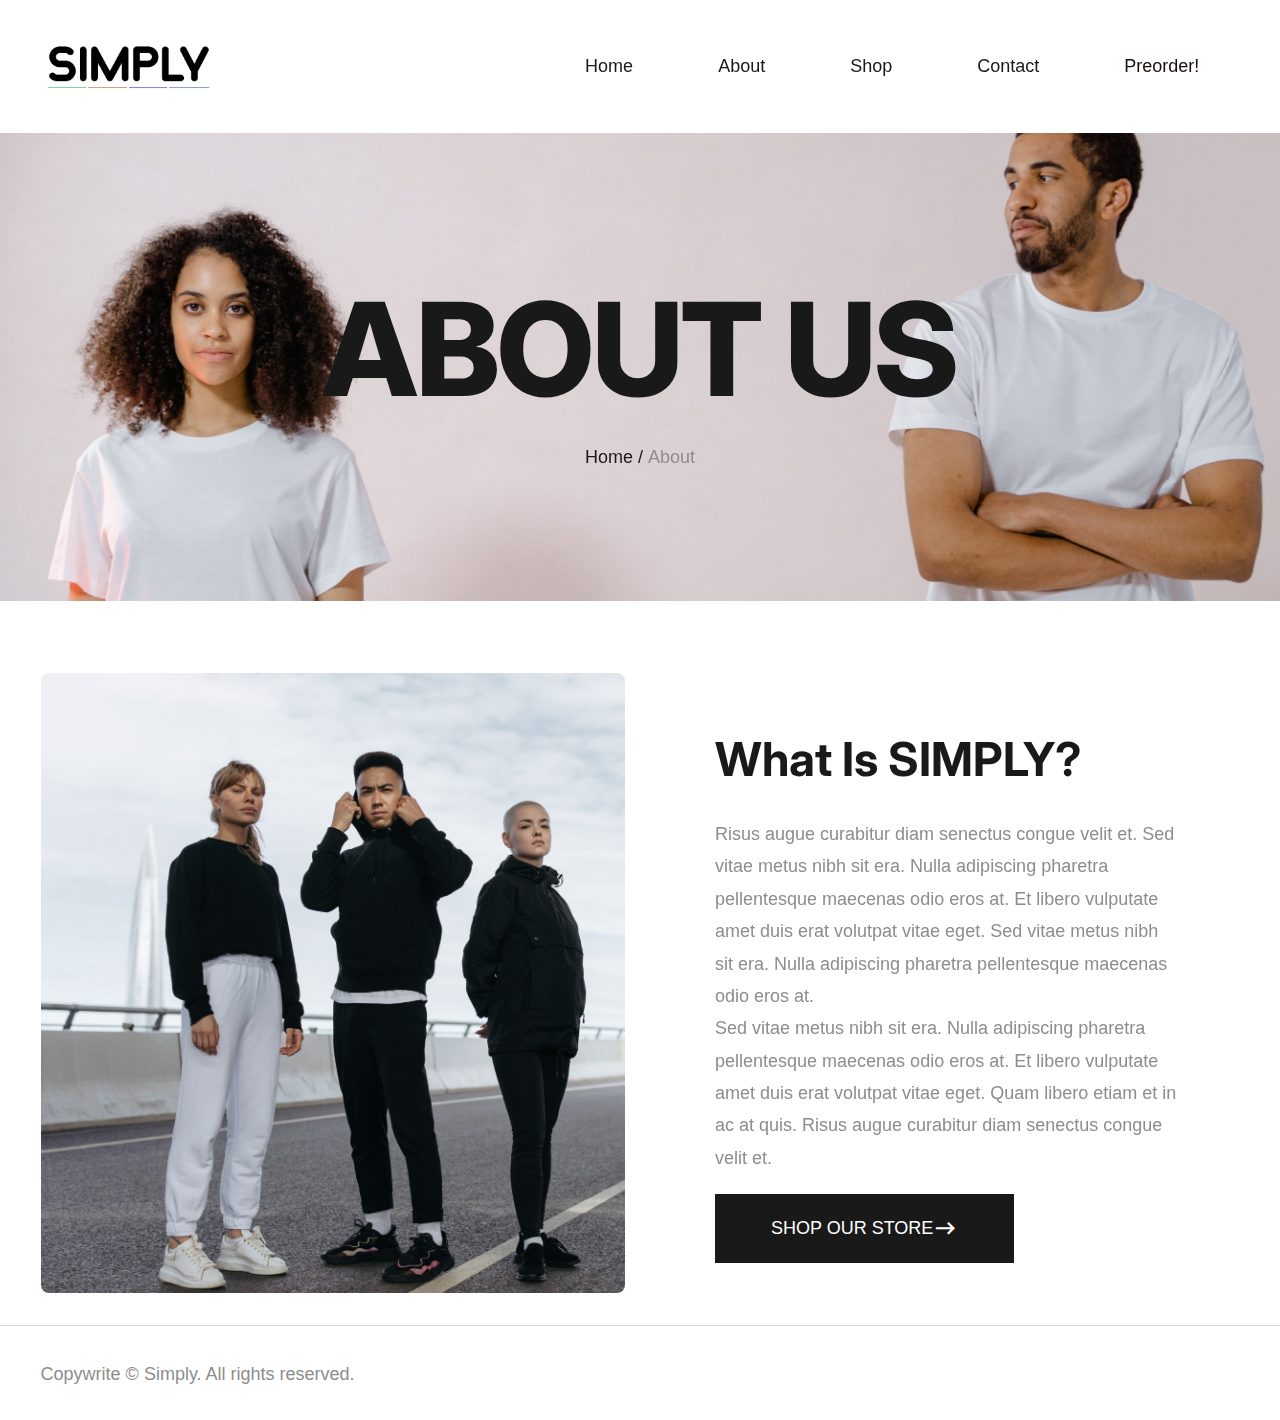
==== commit 638dcd0a: "update" ====
--- a/about.html
+++ b/about.html
@@ -133,6 +133,14 @@
                           >Contact</a
                         >
                       </li>
+                      <li>
+                        <a style="color: rgb(27, 13, 13);"
+                          href="https://docs.google.com/forms/d/e/1FAIpQLSddXQ_6ok_uKyBo1ei6OuP84WfN1XesBf9UCb_G3gOeAdiG7Q/viewform"
+                          class="item-anchor"
+                          data-effect="Preorder"
+                          >Preorder!</a
+                        >
+                      </li>
                     </ul>
                   </div>
                 </div>
--- a/style.css
+++ b/style.css
@@ -105,35 +105,42 @@
 /*--------------------------------------------------------------
 /** 1. VARIABLES
 --------------------------------------------------------------*/
+
+
+
 :root {
-    /* widths for rows and containers
+  /* widths for rows and containers
      */
-    --header-height       : 160px;
-    --header-height-min   : 80px;
-}
+  --header-height: 160px;
+  --header-height-min: 80px;
+}
+
 /* on mobile devices below 600px
  */
 @media screen and (max-width: 600px) {
-    :root {
-        --header-height : 100px;
-        --header-height-min   : 80px;
-    }
-}
+  :root {
+    --header-height: 100px;
+    --header-height-min: 80px;
+  }
+}
+
 /* Theme Colors */
 :root {
-    --accent-color       : #8d8d8d;
-    --dark-color         : #191919;
-    --light-color        : #fff;
-    --grey-color         : #dbdbdb;
-    --light-grey-color   : #fafafa;
-    --primary-color      : #6995B1;
-    --light-primary-color   : #eef1f3;
-}
+  --accent-color: #8d8d8d;
+  --dark-color: #191919;
+  --light-color: #ffffff;
+  --grey-color: #dbdbdb;
+  --light-grey-color: #fafafa;
+  --primary-color: #55ad5f;
+  --light-primary-color: #eef1f3;
+}
+
+
 
 /* Fonts */
 :root {
-    --body-font           : "Inter", sans-serif;
-    --heading-font        : "Inter", sans-serif;
+  --body-font: "Lexend", sans-serif;
+  --heading-font: "Inter", sans-serif;
 }
 
 
@@ -143,14 +150,18 @@
 
 /* 2.1 General Styles
 /*----------------------------------------------*/
-*, *::before, *::after {
+*,
+*::before,
+*::after {
   -webkit-box-sizing: border-box;
   -moz-box-sizing: border-box;
   box-sizing: border-box;
 }
+
 html {
   box-sizing: border-box;
 }
+
 body {
   font-family: var(--body-font);
   font-size: 18px;
@@ -159,29 +170,37 @@
   color: var(--accent-color);
   margin: 0;
 }
+
 body.no-scroll {
-    overflow: hidden;
-}
+  overflow: hidden;
+}
+
 a {
   color: var(--dark-color);
   text-decoration: none;
   transition: 0.3s color ease-out;
 }
+
 p>a {
   color: var(--primary-color);
 }
+
 a.light {
   color: var(--light-color);
 }
+
 a:hover {
   text-decoration: none;
   color: var(--primary-color);
 }
-ul, ol {
+
+ul,
+ol {
   margin-top: 0;
   margin-bottom: 10px;
   margin-left: 0;
 }
+
 ul ul,
 ol ul,
 ul ol,
@@ -189,40 +208,54 @@
   margin-top: 5px;
   margin-bottom: 0;
 }
-ul li, ol li {
+
+ul li,
+ol li {
   margin-bottom: 5px;
   outline: 0;
 }
-ul li.active a{
+
+ul li.active a {
   color: var(--dark-color);
 }
+
 ul li:last-child,
 ol li:last-child {
   margin-bottom: 0;
 }
+
 dl {
   margin-top: 0;
   margin-bottom: 2rem;
 }
+
 dt,
 dd {
   line-height: 1.42857143;
 }
+
 dt {
   font-weight: bold;
 }
+
 dd {
   margin-left: 0;
 }
-button, input, select, textarea {
+
+button,
+input,
+select,
+textarea {
   font-family: inherit;
   font-size: inherit;
   line-height: inherit;
   outline: 0;
 }
+
 figure {
   margin: 0;
 }
+
 img {
   display: inline-block;
   border: 0;
@@ -230,11 +263,13 @@
   height: auto;
   vertical-align: middle;
 }
+
 ::selection {
   background: var(--primary-color);
   color: var(--light-color);
   text-shadow: none;
 }
+
 ::-moz-selection {
   background: var(--primary-color);
   color: var(--light-color);
@@ -242,86 +277,146 @@
 }
 
 ::-webkit-input-placeholder {
-    color: #7A7A7A; /* WebKit browsers */
-}
+  color: #7A7A7A;
+  /* WebKit browsers */
+}
+
 :-ms-input-placeholder {
-    color: #7A7A7A;/* Internet Explorer 10+ */
+  color: #7A7A7A;
+  /* Internet Explorer 10+ */
 }
 
 /* Typography */
 /*----------------------------------------------*/
 
-h1, .h1, h2, .h2, h3, .h3, h4, .h4, h5, .h5, h6, .h6 {
+h1,
+.h1,
+h2,
+.h2,
+h3,
+.h3,
+h4,
+.h4,
+h5,
+.h5,
+h6,
+.h6 {
   font-family: var(--heading-font);
   color: var(--dark-color);
   line-height: 1.2;
 }
-h1.light, .h1, h2.light, .h2, h3.light, .h3, h4.light, .h4, h5.light, .h5, h6.light, .h6 {
+
+h1.light,
+.h1,
+h2.light,
+.h2,
+h3.light,
+.h3,
+h4.light,
+.h4,
+h5.light,
+.h5,
+h6.light,
+.h6 {
   color: var(--light-color);
 }
-h1, h2, h3 {
+
+h1,
+h2,
+h3 {
   margin: 25px 0;
   text-transform: capitalize;
 }
-h5, h6 {
+
+h5,
+h6 {
   letter-spacing: 1px;
 }
-h1, .h1 {
+
+h1,
+.h1 {
   font-size: 3em;
   line-height: 1.4;
 }
-h2, .h2 {
+
+h2,
+.h2 {
   font-size: 2em;
   line-height: 1.4;
 }
-h3, .h3 {
+
+h3,
+.h3 {
   font-size: 1.4em;
   line-height: 1.4;
 }
-h4, .h4 {
+
+h4,
+.h4 {
   font-size: 1.1em;
   line-height: 1.4;
 }
-h5, .h5 {
+
+h5,
+.h5 {
   font-size: .83em;
   line-height: 1.25;
 }
-h6, .h6 {
+
+h6,
+.h6 {
   font-size: .67em;
   line-height: 1.1;
 }
-h1 a, h2 a, h3 a, h4 a, h5 a, h6 a {
+
+h1 a,
+h2 a,
+h3 a,
+h4 a,
+h5 a,
+h6 a {
   font-weight: inherit;
   color: inherit;
   text-decoration: none;
 }
+
 p {
-   font-family: var(--body-font);
-   font-size: 18px;
-   line-height: 1.8;
-   margin: 0 0 20px 0;
-}
+  font-family: var(--body-font);
+  font-size: 18px;
+  line-height: 1.8;
+  margin: 0 0 20px 0;
+}
+
 p.dark {
-    color: var(--dark-color);
-}
+  color: var(--dark-color);
+}
+
 p.light {
-    color: var(--light-color);
-}
+  color: var(--light-color);
+}
+
 p:empty {
   display: none;
 }
+
 small {
   font-size: 85%;
 }
+
 mark {
   background-color: var(--grey-color);
   padding: 0.28rem;
 }
-dfn, cite, em, i {
+
+dfn,
+cite,
+em,
+i {
   font-style: italic;
 }
+
 ::placeholder {
-    color: var(--grey-color);
+  color: var(--grey-color);
 }
 
 /*----------------------------------------------*/
@@ -332,16 +427,19 @@
   float: left;
   text-align: left;
 }
+
 .align-right {
   float: right;
   text-align: right;
 }
+
 .align-center {
   display: block;
   margin-left: auto;
   margin-right: auto;
   text-align: center;
 }
+
 /**::after,*/
 .container::after,
 .row::after,
@@ -356,32 +454,41 @@
 .text-left {
   text-align: left;
 }
+
 .text-right {
   text-align: right;
 }
+
 .text-center {
   text-align: center;
 }
+
 .text-justify {
   text-align: justify;
 }
+
 .text-nowrap {
   white-space: nowrap;
 }
+
 .text-lead {
   font-size: 120%;
   line-height: 1.7em;
 }
+
 .text-lead strong {
   font-size: 115%;
   font-weight: 500;
 }
+
 .text-muted {
   color: var(--primary-color);
 }
+
 .text-primary {
   color: var(--primary-color) !important;
 }
+
 .text-hide {
   font: 0/0 a;
   color: transparent;
@@ -402,14 +509,15 @@
 input[type="password"],
 textarea,
 select {
-    height: 50px;
-    padding: 6px 15px;
-    background-color: var(--light-background-color);
-    border: 1px solid var(--grey-color);
-    border-radius: 4px;
-    box-shadow: none;
-    box-sizing: border-box; 
-  }
+  height: 50px;
+  padding: 6px 15px;
+  background-color: var(--light-background-color);
+  border: 1px solid var(--grey-color);
+  border-radius: 4px;
+  box-shadow: none;
+  box-sizing: border-box;
+}
+
 /* Removes awkward default styles on some inputs for iOS */
 input[type="email"],
 input[type="number"],
@@ -420,12 +528,16 @@
 input[type="password"],
 textarea {
   -webkit-appearance: none;
-     -moz-appearance: none;
-          appearance: none; }
+  -moz-appearance: none;
+  appearance: none;
+}
+
 textarea {
   min-height: 130px;
   padding-top: 6px;
-  padding-bottom: 6px; }
+  padding-bottom: 6px;
+}
+
 input[type="email"]:focus,
 input[type="number"]:focus,
 input[type="search"]:focus,
@@ -436,43 +548,60 @@
 textarea:focus,
 select:focus {
   border: 1px solid var(--grey-color);
-  outline: 0; }
+  outline: 0;
+}
+
 label,
 legend {
   display: block;
   margin-bottom: .5rem;
-  font-weight: 600; 
-}
+  font-weight: 600;
+}
+
 fieldset {
   padding: 0;
-  border-width: 0; 
-}
+  border-width: 0;
+}
+
 input[type="checkbox"],
 input[type="radio"] {
-  display: inline; }
-label > .label-body {
+  display: inline;
+}
+
+label>.label-body {
   display: inline;
   margin-left: .5rem;
-  font-weight: normal; }
+  font-weight: normal;
+}
 
 /*------------------------------------------------
 /* 2.4 Lists
 –––––––––––––––––––––––––––––––––––––––––––––––––– */
 ul {
-  list-style: circle inside; }
+  list-style: circle inside;
+}
+
 ol {
-  list-style: decimal inside; }
-ol, ul {
+  list-style: decimal inside;
+}
+
+ol,
+ul {
   padding-left: 0;
-  margin-top: 0; }
+  margin-top: 0;
+}
+
 ul ul,
 ul ol,
 ol ol,
 ol ul {
   margin: 1.5rem 0 1.5rem 3rem;
-  font-size: 90%; }
+  font-size: 90%;
+}
+
 li {
-  margin-bottom: 1rem; }
+  margin-bottom: 1rem;
+}
 
 /*------------------------------------------------
 /* 2.5 Code
@@ -480,15 +609,16 @@
 code {
   padding: .2rem .5rem;
   margin: 0 .2rem;
-  border-radius: 4px; 
+  border-radius: 4px;
   background-color: var(--accent-color);
   color: var(--light-color);
 }
-pre > code {
+
+pre>code {
   display: block;
   padding: 1rem 1.5rem;
-  white-space: normal; 
-  }
+  white-space: normal;
+}
 
 /*------------------------------------------------
 /* 2.6 Tables
@@ -497,34 +627,40 @@
 td {
   padding: 12px 15px;
   text-align: left;
-   }
+}
+
 th:first-child,
 td:first-child {
-  padding-left: 0; 
-  }
+  padding-left: 0;
+}
+
 th:last-child,
 td:last-child {
-  padding-right: 0; 
-  }
+  padding-right: 0;
+}
 
 /*------------------------------------------------
 /* 2.7 Spacing
 –––––––––––––––––––––––––––––––––––––––––––––––––– */
 button,
 .button {
-  margin-bottom: 1rem; }
+  margin-bottom: 1rem;
+}
+
 input,
 textarea,
 select,
 fieldset {
-  margin-bottom: 1.5rem; }
+  margin-bottom: 1.5rem;
+}
+
 pre,
 blockquote,
 dl,
 figure,
 table,
 form {
-  margin-bottom: 2rem; 
+  margin-bottom: 2rem;
 }
 
 /*------------------------------------------------
@@ -532,38 +668,48 @@
 –––––––––––––––––––––––––––––––––––––––––––––––––– */
 .u-full-width {
   width: 100%;
-  box-sizing: border-box; 
-}
+  box-sizing: border-box;
+}
+
 .u-max-full-width {
   max-width: 100%;
-  box-sizing: border-box; 
-}
+  box-sizing: border-box;
+}
+
 .u-pull-right {
-  float: right; 
-}
+  float: right;
+}
+
 .u-pull-left {
-  float: left; 
-}
+  float: left;
+}
+
 .list-icon i {
   margin-right: 10px;
 }
+
 .list-unstyled {
   list-style: none;
 }
+
 .txt-fx .letter {
   opacity: 0;
 }
+
 .text-uppercase {
   text-transform: uppercase;
 }
+
 .text-capitalize {
   text-transform: capitalize;
 }
+
 .overflow-hidden {
-    overflow: hidden;
-}
+  overflow: hidden;
+}
+
 .hide {
-    display: none !important;
+  display: none !important;
 }
 
 /* display flex utilities */
@@ -571,6 +717,7 @@
   display: -ms-flexbox !important;
   display: flex !important;
 }
+
 .flex-wrap {
   -ms-flex-wrap: wrap !important;
   flex-wrap: wrap !important;
@@ -580,14 +727,17 @@
   -ms-flex-pack: justify !important;
   justify-content: end !important;
 }
+
 .justify-content-center {
   -ms-flex-pack: justify !important;
   justify-content: center !important;
 }
+
 .justify-content-evenly {
   -ms-flex-pack: justify !important;
   justify-content: space-evenly !important;
 }
+
 .justify-content-between {
   -ms-flex-pack: justify !important;
   justify-content: space-between !important;
@@ -597,18 +747,26 @@
   -ms-flex-align: center !important;
   align-items: center !important;
 }
+
 .align-items-baseline {
   -ms-flex-align: baseline !important;
   align-items: baseline !important;
 }
+
 /* disable selction in section title */
 .noselect {
-  -webkit-touch-callout: none; /* iOS Safari */
-    -webkit-user-select: none; /* Safari */
-     -khtml-user-select: none; /* Konqueror HTML */
-       -moz-user-select: none; /* Old versions of Firefox */
-        -ms-user-select: none; /* Internet Explorer/Edge */
-            user-select: none; /* Non-prefixed version, currently
+  -webkit-touch-callout: none;
+  /* iOS Safari */
+  -webkit-user-select: none;
+  /* Safari */
+  -khtml-user-select: none;
+  /* Konqueror HTML */
+  -moz-user-select: none;
+  /* Old versions of Firefox */
+  -ms-user-select: none;
+  /* Internet Explorer/Edge */
+  user-select: none;
+  /* Non-prefixed version, currently
                                   supported by Chrome, Edge, Opera and Firefox */
 }
 
@@ -621,44 +779,48 @@
   margin-top: 2rem;
   margin-bottom: 2rem;
   border-width: 0;
-  border-top: 1px solid var(--grey-color); 
+  border-top: 1px solid var(--grey-color);
 }
 
 /* -Zoom Effect
 ------------------------------------------*/
 .zoom-effect {
-    position: relative;
-    overflow: hidden;
-}
+  position: relative;
+  overflow: hidden;
+}
+
 .zoom-effect img {
-    max-width: 100%;
-    -webkit-transition: 0.6s ease-out;
-    -moz-transition: 0.6s ease-out;
-    transition: 0.6s ease-out;
-}
+  max-width: 100%;
+  -webkit-transition: 0.6s ease-out;
+  -moz-transition: 0.6s ease-out;
+  transition: 0.6s ease-out;
+}
+
 .zoom-effect:hover img {
-    -webkit-transform: scale(1.1,1.1);
-    -moz-transform: scale(1.1,1.1);
-    transform: scale(1.1,1.1);
-}
+  -webkit-transform: scale(1.1, 1.1);
+  -moz-transform: scale(1.1, 1.1);
+  transform: scale(1.1, 1.1);
+}
+
 .zoom-effect:before {
-    content: "";
-    display: block;
-    width: 100%;
-    height: 100%;
-    top: 0;
-    left: 0;
-    position: absolute;
-    background: rgba(0,0,0,0.3);
-    z-index: 2;
-    opacity: 0;
-    -moz-transition: 0.5s ease;
-    -webkit-transition: 0.5s ease;
-    transition: 0.5s ease;
-}
+  content: "";
+  display: block;
+  width: 100%;
+  height: 100%;
+  top: 0;
+  left: 0;
+  position: absolute;
+  background: rgba(0, 0, 0, 0.3);
+  z-index: 2;
+  opacity: 0;
+  -moz-transition: 0.5s ease;
+  -webkit-transition: 0.5s ease;
+  transition: 0.5s ease;
+}
+
 .zoom-effect:hover:before {
-    opacity: 1;
-    cursor: pointer;
+  opacity: 1;
+  cursor: pointer;
 }
 
 
@@ -700,6 +862,7 @@
   -ms-user-select: none;
   user-select: none;
 }
+
 .btn:hover,
 .btn:focus,
 input[type="button"]:focus,
@@ -715,12 +878,15 @@
   text-decoration: none;
   outline: 0;
 }
+
 .light .btn:hover {
   color: var(--light-color);
 }
+
 .btn:last-child {
   margin-right: 0;
 }
+
 .btn:active,
 .btn.btn-outline-light:active,
 .btn.btn-outline-dark:active,
@@ -735,6 +901,7 @@
   -webkit-box-shadow: inset 0 1px 3px rgba(0, 0, 0, 0.3);
   box-shadow: inset 0 1px 3px rgba(0, 0, 0, 0.3);
 }
+
 .btn.disabled,
 .btn[disabled],
 fieldset[disabled] .btn {
@@ -742,6 +909,7 @@
   opacity: 0.65;
   box-shadow: none;
 }
+
 a.btn.disabled,
 fieldset[disabled] a.btn {
   pointer-events: none;
@@ -753,10 +921,12 @@
   padding: 0.8em 1.8em;
   font-size: 0.65em;
 }
+
 .btn.btn-medium {
   padding: 1.1em 3.0em;
   font-size: 1.0em;
 }
+
 .btn.btn-large {
   padding: 1.5em 5.5em;
   font-size: 1.3em;
@@ -768,10 +938,12 @@
 .btn.btn-rounded::after {
   border-radius: 6px;
 }
+
 .btn.btn-pill,
 .btn.btn-pill::after {
   border-radius: 2em;
 }
+
 /* button outline */
 .btn.btn-outline-dark,
 .btn.btn-outline-light,
@@ -780,43 +952,53 @@
   text-shadow: none;
   box-shadow: none;
 }
+
 .btn.btn-outline-dark:hover::after,
 .btn.btn-outline-light:hover::after {
   background-color: transparent;
 }
+
 .btn.btn-outline-dark {
-  border-color: rgba(0,0,0,1);
+  border-color: rgba(0, 0, 0, 1);
   color: var(--dark-color);
 }
+
 .btn.btn-outline-dark:hover {
   background: var(--dark-color);
   color: var(--light-color);
 }
+
 .btn.btn-outline-accent {
   border-color: var(--accent-color);
   color: var(--accent-color);
 }
+
 .btn.btn-outline-accent:hover {
   background: var(--accent-color);
   color: var(--light-color);
 }
+
 .btn.btn-outline-light {
-  border-color: rgba(255,255,255,0.5);
+  border-color: rgba(255, 255, 255, 0.5);
   color: var(--light-color);
 }
+
 .btn.btn-outline-light:hover {
-  border-color: rgba(0,0,0,0.5);
+  border-color: rgba(0, 0, 0, 0.5);
   color: var(--dark-color);
 }
+
 .btn.btn-outline-primary {
   background: transparent;
   border-color: var(--primary-color);
   color: var(--dark-color);
 }
+
 .btn.btn-outline-primary:hover {
   border-color: var(--dark-color);
   color: var(--dark-color) !important;
 }
+
 .btn.btn-full {
   display: block;
   margin: .85em 0;
@@ -830,37 +1012,46 @@
   background: var(--dark-color);
   color: var(--light-color);
 }
+
 .btn.btn-dark:hover {
   background: var(--primary-color);
 }
+
 .btn.btn-light {
   background: var(--light-color);
   color: var(--dark-color);
 }
+
 .btn.btn-light:hover {
   background: var(--dark-color);
   color: var(--light-color);
 }
+
 .btn.btn-grey {
   background: var(--grey-color);
   color: var(--dark-color);
 }
+
 .btn.btn-grey:hover {
   background: var(--primary-color);
   color: var(--light-color);
 }
+
 .btn.btn-accent {
   color: var(--light-color);
   background-color: var(--accent-color);
 }
+
 .btn.btn-accent:hover {
   color: var(--light-color) !important;
   background-color: var(--primary-color);
 }
+
 .btn.btn-primary {
   background: var(--primary-color);
   color: var(--light-color);
 }
+
 .btn.btn-primary:hover {
   background-color: var(--dark-color);
   color: var(--light-color);
@@ -868,15 +1059,17 @@
 
 /* - Buttons Aligns
 ------------------------------------------------------------- */
-.btn-left{
+.btn-left {
   text-align: left;
   display: block;
 }
-.btn-center{
+
+.btn-center {
   text-align: center;
   display: block;
 }
-.btn-right{
+
+.btn-right {
   text-align: right;
   display: block;
 }
@@ -888,9 +1081,11 @@
   text-transform: capitalize;
   width: fit-content;
 }
+
 .btn-wrap:hover i.icon.icon-arrow-io {
-  transform: translate3d(5px,0,0) rotate(-180deg);
-}
+  transform: translate3d(5px, 0, 0) rotate(-180deg);
+}
+
 .btn-wrap i.icon.icon-arrow-io {
   display: inline-block;
   font-size: 1.4em;
@@ -907,38 +1102,43 @@
 img.video-image,
 img.post-image,
 img.insta-image {
-    width: 100%;
-    height: auto;
-    object-fit: cover;
-}
+  width: 100%;
+  height: auto;
+  object-fit: cover;
+}
+
 img.large-image {
-    width: 100%;
-    height: 660px;
-    object-fit: cover;
-}
+  width: 100%;
+  height: 660px;
+  object-fit: cover;
+}
+
 img.small-image {
-    width: 100%;
-    height: 320px;
-    object-fit: cover;
-}
+  width: 100%;
+  height: 320px;
+  object-fit: cover;
+}
+
 img.single-image {
-    width: 100%;
-    height: 810px;
-    object-fit: cover;
-}
+  width: 100%;
+  height: 810px;
+  object-fit: cover;
+}
+
 img.brand-image {
-    max-width: 100%;
-    height: auto;
-    margin: 20px;
+  max-width: 100%;
+  height: auto;
+  margin: 20px;
 }
 
 /*--- Image Shape
 -----------------------------------------------*/
 img.image-rounded {
-   border-radius: 10px;
-}
+  border-radius: 10px;
+}
+
 img.image-circle {
-   border-radius: 50%;
+  border-radius: 50%;
 }
 
 /*----------------------------------------------*/
@@ -947,78 +1147,87 @@
 
 /* site-banner */
 /*----------------------------------------------*/
-.site-banner{
+.site-banner {
   text-align: center;
 }
-.site-banner h1.page-title{
-    font-size: 7.2em;
-    font-weight: 800;
-    line-height: 1em;
-    letter-spacing: -0.02em;
-    text-transform: capitalize;
-    color: var(--dark-color);
-}
-.breadcrumbs a:hover{
+
+.site-banner h1.page-title {
+  font-size: 7.2em;
+  font-weight: 800;
+  line-height: 1em;
+  letter-spacing: -0.02em;
+  text-transform: capitalize;
+  color: var(--dark-color);
+}
+
+.breadcrumbs a:hover {
   color: var(--accent-color);
 }
-.breadcrumbs{
+
+.breadcrumbs {
   color: var(--accent-color);
 }
-.breadcrumbs .item{
+
+.breadcrumbs .item {
   text-transform: capitalize;
 }
+
 @media screen and (max-width: 1099px) {
-  .site-banner h1.page-title{
-      font-size: 6em;
-  }
-}
+  .site-banner h1.page-title {
+    font-size: 6em;
+  }
+}
+
 @media screen and (max-width: 768px) {
-  .site-banner h1.page-title{
-      font-size: 4.6em;
-  }
-}
+  .site-banner h1.page-title {
+    font-size: 4.6em;
+  }
+}
+
 @media screen and (max-width: 600px) {
-  .site-banner h1.page-title{
-      font-size: 3.2em;
+  .site-banner h1.page-title {
+    font-size: 3.2em;
   }
 }
 
 /* Hero section
 /*----------------------------------------------*/
 .hero-section {
-    position: relative;
-}
+  position: relative;
+}
+
 .hero-section h2 {
-    font-size: 1.8em;
-    text-transform: none;
+  font-size: 1.8em;
+  text-transform: none;
 }
 
 /*--- Section Title
 -----------------------------------------------*/
 .section-header {
-    width: 100%;
-    padding-bottom: 20px;
-}
+  width: 100%;
+  padding-bottom: 20px;
+}
+
 .section-title {
-    font-size: 2.6em;
-    font-weight: 700;
+  font-size: 2.6em;
+  font-weight: 700;
 }
 
 /*--- Widget Title
 -----------------------------------------------*/
 h5.widget-title {
-    letter-spacing: 0;
-    font-size: 1.3em;
-    font-weight: 800;
-    margin-top: 0;
-    margin-bottom: 20px;
+  letter-spacing: 0;
+  font-size: 1.3em;
+  font-weight: 800;
+  margin-top: 0;
+  margin-bottom: 20px;
 }
 
 /*--- Product Title
 -----------------------------------------------*/
-h2.product-title{
-    font-size: 2.6em;
-    margin: 0;
+h2.product-title {
+  font-size: 2.6em;
+  margin: 0;
 }
 
 /* - Section Padding
@@ -1027,22 +1236,27 @@
   padding-top: 0.5em;
   padding-bottom: 0.5em;
 }
+
 .padding-small {
   padding-top: 2em;
   padding-bottom: 2em;
 }
+
 .padding-medium {
   padding-top: 4em;
   padding-bottom: 4em;
 }
+
 .padding-large {
   padding-top: 7em;
   padding-bottom: 7em;
 }
+
 .padding-xlarge {
   padding-top: 9.5em;
   padding-bottom: 9.5em;
 }
+
 .padding-2xlarge {
   padding-top: 15em;
   padding-bottom: 15em;
@@ -1052,9 +1266,11 @@
 .no-padding-top {
   padding-top: 0 !important;
 }
+
 .no-padding-bottom {
   padding-bottom: 0 !important;
 }
+
 .no-gutter {
   padding: 0 !important;
 }
@@ -1063,9 +1279,11 @@
 .no-padding {
   padding: 0;
 }
+
 .no-margin {
   margin: 0;
 }
+
 .no-margin-bottom {
   margin-bottom: 0 !important;
 }
@@ -1076,20 +1294,24 @@
   margin-top: 3em;
   margin-bottom: 3em;
 }
+
 .margin-medium {
   margin-top: 4.5em;
   margin-bottom: 4.5em;
 }
+
 .margin-large {
   margin-top: 6em;
   margin-bottom: 6em;
 }
+
 .margin-xlarge {
   margin-top: 7.5em;
   margin-bottom: 7.5em;
 }
 
 @media only screen and (max-width: 768px) {
+
   .margin-small,
   .margin-medium,
   .margin-large,
@@ -1104,103 +1326,144 @@
 .bg-light {
   background-color: var(--light-color) !important;
 }
+
 .bg-accent {
   background-color: var(--accent-color) !important;
 }
+
 .bg-grey {
   background-color: var(--grey-color) !important;
 }
+
 .bg-dark-grey {
   background-color: var(--dark-grey-color) !important;
 }
+
 .bg-light-grey {
   background-color: var(--light-grey-color) !important;
 }
+
 .bg-primary {
   background-color: var(--primary-color) !important;
 }
+
 .bg-light-primary {
   background-color: var(--light-primary-color) !important;
 }
 
 /* - Content Colors
 --------------------------------------------------------------*/
-.content-light h1, .content-light h2, .content-light h3, .content-light h4, .content-light h5, .content-light h6 {
+.content-light h1,
+.content-light h2,
+.content-light h3,
+.content-light h4,
+.content-light h5,
+.content-light h6 {
   color: var(--light-color);
 }
-.primary-color h1, .primary-color h2, .primary-color h3, .primary-color h4, .primary-color h5, .primary-color h6 {
+
+.primary-color h1,
+.primary-color h2,
+.primary-color h3,
+.primary-color h4,
+.primary-color h5,
+.primary-color h6 {
   color: var(--primary-color);
 }
+
 .content-light a,
 .content-light {
   color: var(--light-color);
 }
+
 .content-light a:hover {
   color: var(--light-color);
 }
-.content-light li.menu-item .icon{
-    color: var(--light-color);
-}
-.content-dark h1, .content-dark h2, .content-dark h3, .content-dark h4, .content-dark h5, .content-dark h6 {
+
+.content-light li.menu-item .icon {
+  color: var(--light-color);
+}
+
+.content-dark h1,
+.content-dark h2,
+.content-dark h3,
+.content-dark h4,
+.content-dark h5,
+.content-dark h6 {
   color: var(--dark-color);
 }
+
 .content-dark a,
 .content-dark {
   color: var(--dark-color);
 }
+
 .content-dark a:hover {
   color: var(--dark-color);
 }
-.content-dark li.menu-item .icon{
-    color: var(--dark-color);
+
+.content-dark li.menu-item .icon {
+  color: var(--dark-color);
 }
 
 /* - Content Border
 --------------------------------------------------------------*/
 table.border-bottom tr {
-    border-bottom: 1px solid rgba(0,0,0,0.125);
-}
+  border-bottom: 1px solid rgba(0, 0, 0, 0.125);
+}
+
 .content-light table.border-bottom tr {
-    border-bottom: 1px solid rgba(255,255,255,0.3);
-}
+  border-bottom: 1px solid rgba(255, 255, 255, 0.3);
+}
+
 .border-top {
-   border-top: 1px solid rgba(0,0,0,0.125);
-}
+  border-top: 1px solid rgba(0, 0, 0, 0.125);
+}
+
 .content-light .border-top {
-   border-top: 1px solid rgba(255,255,255,0.3);
-}
+  border-top: 1px solid rgba(255, 255, 255, 0.3);
+}
+
 .border-right {
-   border-right: 1px solid rgba(0,0,0,0.125);
-}
+  border-right: 1px solid rgba(0, 0, 0, 0.125);
+}
+
 .content-light .border-right {
-   border-bottom: 1px solid rgba(255,255,255,0.3);
-}
+  border-bottom: 1px solid rgba(255, 255, 255, 0.3);
+}
+
 .border-bottom {
-   border-bottom: 1px solid rgba(0,0,0,0.125);
-}
+  border-bottom: 1px solid rgba(0, 0, 0, 0.125);
+}
+
 .content-light .border-bottom {
-   border-bottom: 1px solid rgba(255,255,255,0.3);
-}
+  border-bottom: 1px solid rgba(255, 255, 255, 0.3);
+}
+
 .border-left {
-   border-left: 1px solid rgba(0,0,0,0.125);
-}
+  border-left: 1px solid rgba(0, 0, 0, 0.125);
+}
+
 .content-light .border-left {
-   border-left: 1px solid rgba(255,255,255,0.3);
+  border-left: 1px solid rgba(255, 255, 255, 0.3);
 }
 
 /* - Content Border None
 --------------------------------------------------------------*/
 .no-border-top {
-   border-top: none !important;
-}
+  border-top: none !important;
+}
+
 .no-border-right {
-   border-right: none !important;
-}
+  border-right: none !important;
+}
+
 .no-border-bottom {
-   border-bottom: none !important;
-}
+  border-bottom: none !important;
+}
+
 .no-border-left {
-   border-left: none !important;
+  border-left: none !important;
 }
 
 /*====================================================================*/
@@ -1209,38 +1472,44 @@
 /*----------------------------------------------*/
 /* 3.1 Blockquote /Pullquote */
 /*----------------------------------------------*/
-.single-post .content p:first-child, 
-.quote blockquote, blockquote, 
-.single-post .content blockquote p, 
-.pullquote-right, 
+.single-post .content p:first-child,
+.quote blockquote,
+blockquote,
+.single-post .content blockquote p,
+.pullquote-right,
 .pullquote-left {
-    font-family: var(--heading-font);
-    font-size: 1.5em;
-    line-height: 1.4em;
-    font-weight: 500;
-    letter-spacing: 2px;
-    font-style: normal;
-    margin: 0 0 20px;
-    padding: 20px 40px;
-}
-.pullquote-right, .pullquote-left {
+  font-family: var(--heading-font);
+  font-size: 1.5em;
+  line-height: 1.4em;
+  font-weight: 500;
+  letter-spacing: 2px;
+  font-style: normal;
+  margin: 0 0 20px;
+  padding: 20px 40px;
+}
+
+.pullquote-right,
+.pullquote-left {
   width: 40%;
-} 
+}
+
 blockquote cite {
   display: block;
   font-size: 0.8em;
   margin-top: 20px;
   font-style: italic;
 }
+
 .pullquote-left {
   float: left;
   margin: 20px 20px 20px 0;
-} 
+}
+
 .pullquote-right {
   float: right;
   margin: 20px 0 20px 20px;
 }
-  
+
 /*----------------------------------------------*/
 /* 3.2 Text Highlights */
 /*----------------------------------------------*/
@@ -1264,28 +1533,35 @@
   margin-bottom: 0;
   list-style: none;
 }
+
 .nav-link {
   display: block;
   padding: 0.5rem 1rem;
   text-decoration: none;
   transition: color 0.15s ease-in-out, background-color 0.15s ease-in-out, border-color 0.15s ease-in-out;
 }
+
 @media (prefers-reduced-motion: reduce) {
   .nav-link {
     transition: none;
   }
 }
-.nav-link:hover, .nav-link:focus {
+
+.nav-link:hover,
+.nav-link:focus {
   color: var(--accent-color);
 }
+
 .nav-link.disabled {
   color: #6c757d;
   pointer-events: none;
   cursor: default;
 }
+
 .nav-tabs {
   border-bottom: 1px solid #dee2e6;
 }
+
 .nav-tabs .nav-link {
   color: #999;
   padding: 10px 30px;
@@ -1295,57 +1571,70 @@
   border-top-left-radius: 0.25rem;
   border-top-right-radius: 0.25rem;
 }
-.nav-tabs .nav-link:hover, .nav-tabs .nav-link:focus {
+
+.nav-tabs .nav-link:hover,
+.nav-tabs .nav-link:focus {
   border-color: #e9ecef #e9ecef #dee2e6;
   isolation: isolate;
 }
+
 .nav-tabs .nav-link.disabled {
   color: #6c757d;
   background-color: transparent;
   border-color: transparent;
 }
+
 .nav-tabs .nav-link.active,
 .nav-tabs .nav-item.show .nav-link {
   color: #495057;
   border-color: #dee2e6 #dee2e6 #fff;
 }
+
 .nav-tabs .dropdown-menu {
   margin-top: -1px;
   border-top-left-radius: 0;
   border-top-right-radius: 0;
 }
+
 .nav-pills .nav-link {
   background: none;
   border: 0;
   border-radius: 0.25rem;
 }
+
 .nav-pills .nav-link.active,
-.nav-pills .show > .nav-link {
+.nav-pills .show>.nav-link {
   color: #fff;
   background-color: #0d6efd;
 }
-.nav-fill > .nav-link,
+
+.nav-fill>.nav-link,
 .nav-fill .nav-item {
   flex: 1 1 auto;
   text-align: center;
 }
-.nav-justified > .nav-link,
+
+.nav-justified>.nav-link,
 .nav-justified .nav-item {
   flex-basis: 0;
   flex-grow: 1;
   text-align: center;
 }
+
 .nav-fill .nav-item .nav-link,
 .nav-justified .nav-item .nav-link {
   width: 100%;
 }
+
 .bootstrap-tabs .tab-content {
   padding: 20px 0;
 }
-.bootstrap-tabs .tab-content > .tab-pane {
+
+.bootstrap-tabs .tab-content>.tab-pane {
   display: none;
 }
-.bootstrap-tabs .tab-content > .active {
+
+.bootstrap-tabs .tab-content>.active {
   display: block;
 }
 
@@ -1355,16 +1644,19 @@
 .collapse:not(.show) {
   display: none;
 }
+
 .collapsing {
   height: 0;
   overflow: hidden;
   transition: height 0.35s ease;
 }
+
 @media (prefers-reduced-motion: reduce) {
   .collapsing {
     transition: none;
   }
 }
+
 .accordion-button {
   position: relative;
   display: flex;
@@ -1382,15 +1674,18 @@
   background-color: var(--light-background-color);
   transition: color 0.15s ease-in-out, background-color 0.15s ease-in-out, border-color 0.15s ease-in-out, box-shadow 0.15s ease-in-out, border-radius 0.15s ease;
 }
+
 @media (prefers-reduced-motion: reduce) {
   .accordion-button {
     transition: none;
   }
 }
+
 .accordion-button:not(.collapsed)::after {
   background-image: url(data:image/svg+xml,%3csvg xmlns='http://www.w3.org/2000/svg' viewBox='0 0 16 16' fill='%23212529'%3e%3cpath fill-rule='evenodd' d='M1.646 4.646a.5.5 0 0 1 .708 0L8 10.293l5.646-5.647a.5.5 0 0 1 .708.708l-6 6a.5.5 0 0 1-.708 0l-6-6a.5.5 0 0 1 0-.708z'/%3e%3c/svg%3e);
   transform: rotate(-180deg);
 }
+
 .accordion-button::after {
   flex-shrink: 0;
   width: 1.25rem;
@@ -1402,43 +1697,54 @@
   background-size: 1.25rem;
   transition: transform 0.2s ease-in-out;
 }
+
 @media (prefers-reduced-motion: reduce) {
   .accordion-button::after {
     transition: none;
   }
 }
+
 .accordion-button:hover {
   z-index: 2;
 }
+
 .accordion-button:focus {
   z-index: 3;
   outline: 0;
   box-shadow: none;
 }
+
 .accordion-header {
   margin: 0;
 }
+
 .accordion-item {
   background-color: var(--light-background-color);
   border-bottom: 1px solid rgba(0, 0, 0, 0.125);
 }
+
 .accordion-body {
   padding: 1rem 1.25rem;
 }
+
 .accordion-flush .accordion-collapse {
   border-width: 0;
 }
+
 .accordion-flush .accordion-item {
   border-right: 0;
   border-left: 0;
   border-radius: 0;
 }
+
 .accordion-flush .accordion-item:first-child {
   border-top: 0;
 }
+
 .accordion-flush .accordion-item:last-child {
   border-bottom: 0;
 }
+
 .accordion-flush .accordion-item .accordion-button {
   border-radius: 0;
 }
@@ -1446,19 +1752,20 @@
 /*--- Tooltip
 -----------------------------------------------*/
 .tooltip .tooltip-text {
-    width: 120px;
-    background-color: var(--primary-color);
-    color: var(--light-color);
-    font-size: 14px;
-    text-align: center;
-    position: absolute;
-    top: -49px;
-    left: -40px;
-    z-index: 1;
-    padding: 10px 0;
-    visibility: hidden;
-    border-radius: 20px;
-}
+  width: 120px;
+  background-color: var(--primary-color);
+  color: var(--light-color);
+  font-size: 14px;
+  text-align: center;
+  position: absolute;
+  top: -49px;
+  left: -40px;
+  z-index: 1;
+  padding: 10px 0;
+  visibility: hidden;
+  border-radius: 20px;
+}
+
 .tooltip:hover .tooltip-text {
   visibility: visible;
 }
@@ -1480,6 +1787,7 @@
 .author-post {
   padding-left: 30px;
 }
+
 .author-post h4 {
   margin: 0;
   font-weight: 700;
@@ -1489,23 +1797,28 @@
 /* 5.3 Comments List
 ------------------------------------------*/
 .comment-list .comment-item {
-    display: flex;
-}
+  display: flex;
+}
+
 .comment-item .comment-meta {
-    display: flex;
-    align-items: baseline;
-}
+  display: flex;
+  align-items: baseline;
+}
+
 .comment-meta span.meta-date {
-    font-size: 13px;
-    padding-right: 50px;
-}
+  font-size: 13px;
+  padding-right: 50px;
+}
+
 .comments-wrap .child-comments {
   padding-left: 50px;
 }
+
 .commentor-image {
   width: 80px;
   height: 80px;
 }
+
 /* 5.4 Comments Form
 ------------------------------------------*/
 .comment-respond .comment-form {
@@ -1566,11 +1879,13 @@
 }
 
 @keyframes animation {
+
   0%,
   80%,
   100% {
     box-shadow: 0 2em 0 -1em #333;
   }
+
   40% {
     box-shadow: 0 2em 0 0 #333;
   }
@@ -1580,58 +1895,74 @@
 --------------------------------------------------------------*/
 .secondary-nav,
 .secondary-nav p {
-    line-height: 2.5em;
- }
+  line-height: 2.5em;
+}
+
 .secondary-nav li {
-    padding-right: 10px;
-}
+  padding-right: 10px;
+}
+
 .secondary-nav li:last-child {
-    padding-right: 0;
-}
+  padding-right: 0;
+}
+
 .secondary-nav a {
-    color: var(--accent-color);
-}
+  color: var(--accent-color);
+}
+
 .secondary-nav a:hover {
-    color: var(--dark-color);
-}
+  color: var(--dark-color);
+}
+
 .secondary-nav ul,
 .secondary-nav li,
 .secondary-nav p {
-    margin-bottom: 0;
-}
+  margin-bottom: 0;
+}
+
 @media only screen and (max-width: 768px) {
-    .header-contact, .shipping-purchase{
-      display: none;
-    }
+
+  .header-contact,
+  .shipping-purchase {
+    display: none;
+  }
 }
 
 /* submenu */
 .stellarnav ul ul {
   background: var(--dark-color);
 }
+
 .stellarnav ul ul a {
   color: var(--light-color);
 }
-.stellarnav.desktop li.has-sub a{
+
+.stellarnav.desktop li.has-sub a {
   padding-right: 30px;
 }
-.menu-list a.item-anchor{
+
+.menu-list a.item-anchor {
   text-transform: capitalize;
 }
-.menu-list a.item-anchor.active{
+
+.menu-list a.item-anchor.active {
   color: var(--primary-color);
 }
-.menu-list a.item-anchor:hover{
+
+.menu-list a.item-anchor:hover {
   color: var(--primary-color);
 }
-.menu-item.has-sub .submenu a.item-anchor{
+
+.menu-item.has-sub .submenu a.item-anchor {
   padding-right: 15px;
 }
-.menu-list .submenu a.item-anchor:hover{
+
+.menu-list .submenu a.item-anchor:hover {
   color: var(--light-color);
   background-color: #343434;
 }
-.menu-list .submenu a.item-anchor.active{
+
+.menu-list .submenu a.item-anchor.active {
   color: var(--light-color);
   background-color: #343434;
 }
@@ -1649,9 +1980,11 @@
   border-radius: 50px;
   padding: 10px 40px;
 }
+
 .search-form input[type="search"].search-field:focus {
   border: 2px solid var(--dark-color);
 }
+
 .search-form button {
   position: absolute;
   top: 6px;
@@ -1677,6 +2010,7 @@
   -moz-transition: opacity 0.3s 0s, visibility 0s 0.3s;
   transition: opacity 0.3s 0s, visibility 0s 0.3s;
 }
+
 .search-popup.is-visible {
   opacity: 1;
   visibility: visible;
@@ -1686,6 +2020,7 @@
   -moz-transition: opacity 0.3s 0s, visibility 0s 0s;
   transition: opacity 0.3s 0s, visibility 0s 0s;
 }
+
 .search-popup-container {
   background-color: transparent;
   position: relative;
@@ -1705,21 +2040,26 @@
   -webkit-transition-duration: 0.3s;
   transition-duration: 0.3s;
 }
+
 .is-visible .search-popup-container {
   -webkit-transform: translateY(-50%);
   transform: translateY(-50%);
 }
+
 .search-popup-form {
   position: relative;
   margin: 0 0 3em 0;
 }
+
 .search-popup-form .form-control {
   padding: 0 0 .375em 0;
   font-size: 2em;
 }
+
 .search-popup-form #search-popup-submit {
   display: none;
 }
+
 .search-popup .search-popup-close {
   display: block;
   position: absolute;
@@ -1729,21 +2069,25 @@
   padding: 0.5em;
   line-height: 0;
 }
+
 .search-popup .search-popup-close:hover {
   -webkit-transform: rotate(90deg);
   -ms-transform: rotate(90deg);
   transform: rotate(90deg);
 }
+
 .search-popup .search-popup-close i {
   display: block;
   position: relative;
   width: 1em;
   height: 1em;
-  fill: rgba(0,0,0,0.5);
-}
+  fill: rgba(0, 0, 0, 0.5);
+}
+
 .search-popup .search-popup-close:hover i {
-  fill: rgba(0,0,0,1);
-}
+  fill: rgba(0, 0, 0, 1);
+}
+
 .search-popup .cat-list-title {
   margin-top: 40px;
   margin-bottom: 10px;
@@ -1752,49 +2096,59 @@
   text-transform: uppercase;
   letter-spacing: 0.1em;
 }
+
 .search-popup .cat-list {
   margin: 0;
   list-style-type: none;
 }
+
 .search-popup .cat-list-item {
   display: inline-block;
   margin-bottom: 0;
   letter-spacing: 0.015em;
   font-size: 2em;
 }
+
 .search-popup .cat-list-item a:hover::after {
   height: 1px;
   opacity: 1;
   -webkit-transform: translateY(2px);
   transform: translateY(2px);
 }
+
 .search-popup .cat-list-item::after {
   content: "/";
   padding: 0 5px;
   line-height: 1;
   vertical-align: text-top;
 }
+
 .search-popup .cat-list-item:last-child::after {
   display: none;
 }
 
 @media only screen and (max-width: 991px) {
+
   .search-popup .cat-list-item,
   .search-popup-form .form-control {
     font-size: 1.425em;
   }
 }
+
 @media only screen and (max-width: 767px) {
-.search-popup .search-popup-close {
+  .search-popup .search-popup-close {
     top: 1em;
     right: 1em;
   }
 }
+
 @media only screen and (max-width: 575px) {
+
   .search-popup .cat-list-item,
   .search-popup-form .form-control {
     font-size: 1.125em;
   }
+
   .search-popup .search-popup-close {
     top: 1em;
     right: 1em;
@@ -1806,6 +2160,7 @@
   height: 60px;
   padding: 26px;
 }
+
 .search-popup .search-form button {
   position: absolute;
   top: 0;
@@ -1813,6 +2168,7 @@
   margin: 0;
   padding: 15px;
 }
+
 .search-popup .search-form button i {
   font-size: 29px;
 }
@@ -1820,494 +2176,580 @@
 /* - Main Navigation
 ------------------------------------------------------------- */
 #navbar ul.menu-list a {
-    color: var(--dark-color);
-    font-weight: 500;
-    padding-left: 45px;
-}
+  color: var(--dark-color);
+  font-weight: 500;
+  padding-left: 45px;
+}
+
 .main-menu .hamburger {
-    display: none;
-}
+  display: none;
+}
+
 .main-menu.stellarnav>ul>li>a {
-    padding: 10px 30px;
-    font-weight: 500;
-    font-size: 17px;
-    color: #191919;
-}
-.stellarnav li a{  
-    color: var(--dark-color);
-    font-weight: 500;
-}
+  padding: 10px 30px;
+  font-weight: 500;
+  font-size: 17px;
+  color: #191919;
+}
+
+.stellarnav li a {
+  color: var(--dark-color);
+  font-weight: 500;
+}
+
 .stellarnav li.has-sub>a:after {
-    content: none;
-}
+  content: none;
+}
+
 .stellarnav .menu-toggle,
-.stellarnav.mobile.right .close-menu{
-    font-size: 0;
-}
+.stellarnav.mobile.right .close-menu {
+  font-size: 0;
+}
+
 .stellarnav .icon-close {
-    width: 30px;
-    height: 30px;
-}
+  width: 30px;
+  height: 30px;
+}
+
 .stellarnav .menu-toggle span.bars span {
-    width: 30px;
-    height: 3px;
-    background: var(--dark-color);
-    margin: 0 0 5px;
-    transition: 0.3s ease-in;
-}
+  width: 30px;
+  height: 3px;
+  background: var(--dark-color);
+  margin: 0 0 5px;
+  transition: 0.3s ease-in;
+}
+
 .stellarnav .menu-toggle:hover span.bars span {
-    background: var(--primary-color);
-}
+  background: var(--primary-color);
+}
+
 .stellarnav.mobile.right>ul {
-    z-index: 222;
-    background-color: var(--dark-color);
-}
+  z-index: 222;
+  background-color: var(--dark-color);
+}
+
 .stellarnav.mobile i {
-    display: none;
-}
-.stellarnav.mobile ul{
-    color: white;
-}
-.stellarnav.mobile li a{
-    color: var(--light-color);
-    border-bottom: 1px solid var(--accent-color);
-}
-.stellarnav.mobile .submenu li a{
-    border-bottom: 1px solid #5e5e5e;
-}
-.stellarnav.mobile .menu-item.has-sub .submenu{
-    background-color: var(--light-color);
-}
-.stellarnav.mobile .submenu a{
-    background-color: #343434;
-}
-.stellarnav.mobile .submenu a.active{
-    color: var(--primary-color);
-}
-.stellarnav .icon-close:after, .stellarnav .icon-close:before{
-    width: 30px;
-}
-.stellarnav a.dd-toggle .icon-plus:after, .stellarnav a.dd-toggle .icon-plus:before {
-    border-bottom: solid 3px var(--light-color);
+  display: none;
+}
+
+.stellarnav.mobile ul {
+  color: white;
+}
+
+.stellarnav.mobile li a {
+  color: var(--light-color);
+  border-bottom: 1px solid var(--accent-color);
+}
+
+.stellarnav.mobile .submenu li a {
+  border-bottom: 1px solid #5e5e5e;
+}
+
+.stellarnav.mobile .menu-item.has-sub .submenu {
+  background-color: var(--light-color);
+}
+
+.stellarnav.mobile .submenu a {
+  background-color: #343434;
+}
+
+.stellarnav.mobile .submenu a.active {
+  color: var(--primary-color);
+}
+
+.stellarnav .icon-close:after,
+.stellarnav .icon-close:before {
+  width: 30px;
+}
+
+.stellarnav a.dd-toggle .icon-plus:after,
+.stellarnav a.dd-toggle .icon-plus:before {
+  border-bottom: solid 3px var(--light-color);
 }
 
 /*----- Billboard
 --------------------------------------------------------------*/
 #billboard {
-    position: relative;
-}
+  position: relative;
+}
+
 #billboard .button-prev,
-#billboard .button-next{
-    font-size: 24px;
-    position: absolute;
-    top: 0;
-    bottom: 0;
-    padding: 12px;
-    height: fit-content;
-    z-index: 2;
-    margin: auto;
-    padding: 10px;
-    background: rgba(255,255,255,0.4);
-    color: #191919;
-}
-#billboard .button-prev{
-    left: 0;
-}
-#billboard .button-next{
-    right: 0;
-}
+#billboard .button-next {
+  font-size: 24px;
+  position: absolute;
+  top: 0;
+  bottom: 0;
+  padding: 12px;
+  height: fit-content;
+  z-index: 2;
+  margin: auto;
+  padding: 10px;
+  background: rgba(255, 255, 255, 0.4);
+  color: #191919;
+}
+
+#billboard .button-prev {
+  left: 0;
+}
+
+#billboard .button-next {
+  right: 0;
+}
+
 #billboard .button-prev:hover,
 #billboard .button-next:hover {
-    color: var(--light-color);
-    background-color: var(--primary-color);
-}
+  color: var(--light-color);
+  background-color: var(--primary-color);
+}
+
 #billboard .image-holder img.banner-image {
-    width: 100%;
-    height: 100vh;
-    object-fit: cover;
-}
+  width: 100%;
+  height: 100vh;
+  object-fit: cover;
+}
+
 .main-swiper .banner-content {
-    position: absolute;
-    top: 145px;
-    z-index: 5;
-    width: 100%;
-}
+  position: absolute;
+  top: 145px;
+  z-index: 5;
+  width: 100%;
+}
+
 .banner-content h2.banner-title {
-    font-size: 7.1em;
-    font-weight: 800;
-    line-height: 1em;
-    letter-spacing: -0.02em;
-    text-transform: capitalize;
-    color: var(--dark-color);
-}
+  font-size: 7.1em;
+  font-weight: 800;
+  line-height: 1em;
+  letter-spacing: -0.02em;
+  text-transform: capitalize;
+  color: var(--dark-color);
+}
+
 .banner-content p {
-    margin: 35px 0 60px;
-}
+  margin: 35px 0 60px;
+}
+
 .main-swiper .swiper-slide {
-    height: 90vh;
-    min-height: 700px;
-}
+  height: 90vh;
+  min-height: 700px;
+}
+
 .main-swiper .container {
-    max-width: 1400px;
-}
+  max-width: 1400px;
+}
+
 @media screen and (max-width: 1400px) {
   .banner-content h2.banner-title {
-      font-size: 5.2em;
-  }
-}
+    font-size: 5.2em;
+  }
+}
+
 @media screen and (max-width: 1099px) {
   .banner-content h2.banner-title {
-      font-size: 4.9em;
+    font-size: 4.9em;
   }
 }
 
 @media screen and (max-width: 768px) {
   .banner-content h2.banner-title {
-      font-size: 4.5em;
+    font-size: 4.5em;
   }
 }
 
 @media screen and (max-width: 600px) {
   .banner-content h2.banner-title {
-      font-size: 3.1em;
+    font-size: 3.1em;
   }
 }
 
 /*----- Featured Products Section
 --------------------------------------------------------------*/
 .product-store .product-item {
-    position: relative;
-    margin-bottom: 30px;
-}
+  position: relative;
+  margin-bottom: 30px;
+}
+
 .product-item img.product-image {
-    background: var(--light-color);
-    border: 1px solid var(--grey-color);
-    border-radius: 6px;
-    padding: 10px;
-    cursor: pointer;
-    margin-bottom: 20px;
+  background: var(--light-color);
+  border: 1px solid var(--grey-color);
+  border-radius: 6px;
+  padding: 10px;
+  cursor: pointer;
+  margin-bottom: 20px;
+  width: 100%;
+}
+
+.product-item .cart-concern {
+  background: var(--light-color);
+  width: 80%;
+  text-align: center;
+  margin: auto;
+  position: absolute;
+  left: 0;
+  right: 0;
+  bottom: 300px;
+  z-index: 9;
+  transition: 0.5s ease-out;
+  padding: 20px 30px;
+  opacity: 0;
+}
+
+.product-item:hover .cart-concern {
+  bottom: 280px;
+  opacity: 1;
+}
+
+i.icon.icon-arrow-io {
+  font-size: 12px;
+}
+
+.cart-concern .cart-button button {
+  background: none;
+  color: var(--dark-color);
+  height: auto;
+  padding: 0;
+  margin: 0;
+}
+
+.cart-concern .cart-button button i.icon {
+  color: var(--dark-color);
+}
+
+.product-item .wishlist-btn i.icon.icon-heart {
+  font-size: 20px;
+  padding-left: 25px;
+}
+
+.product-item h3.product-title {
+  font-size: 1.4em;
+  margin: 0;
+}
+
+.product-item .item-price {
+  font-size: 1.8em;
+}
+
+.swiper.product-swiper {
+  position: relative;
+  margin-bottom: 30px;
+}
+
+.swiper-pagination {
+  width: 100%;
+  position: inherit;
+}
+
+.swiper-horizontal>.swiper-pagination-bullets .swiper-pagination-bullet,
+.swiper-pagination-horizontal.swiper-pagination-bullets .swiper-pagination-bullet {
+  margin: 0 10px;
+}
+
+.swiper-pagination .swiper-pagination-bullet {
+  width: 8px;
+  height: 8px;
+  background: #E0EAF0;
+  opacity: 1;
+}
+
+.swiper-pagination .swiper-pagination-bullet.swiper-pagination-bullet-active {
+  background: #7CA2BB;
+  position: relative;
+}
+
+.swiper-pagination .swiper-pagination-bullet.swiper-pagination-bullet-active:before {
+  content: '';
+  position: absolute;
+  width: 20px;
+  height: 20px;
+  border: 1px solid #CEDDE7;
+  border-radius: 50%;
+  top: -6px;
+  left: -6px;
+}
+
+/*----- Latest Collection Section
+--------------------------------------------------------------*/
+.product-collection .collection-item {
+  position: relative;
+  margin-bottom: 20px;
+  width: 100%;
+}
+
+.product-collection .product-entry {
+  position: absolute;
+  bottom: 30px;
+}
+
+.product-collection .left-content .product-entry {
+  right: 0;
+  bottom: 90px;
+}
+
+.product-collection .categories {
+  text-transform: uppercase;
+}
+
+.product-collection .product-entry h3.item-title {
+  font-size: 4.4em;
+  line-height: 1;
+  font-weight: 900;
+}
+
+.product-collection .product-entry p {
+  width: 80%;
+}
+
+.product-collection .right-content h3.item-title {
+  font-size: 3.2em;
+  width: 80%;
+  margin: 0;
+}
+
+.product-collection .right-content .product-entry {
+  left: 60px;
+}
+
+@media screen and (max-width: 1200px) {
+  #latest-collection .right-content {
     width: 100%;
-}
-.product-item .cart-concern {
-    background: var(--light-color);
-    width: 80%;
-    text-align: center;
-    margin: auto;
-    position: absolute;
+    display: flex;
+    justify-content: space-between;
+  }
+}
+
+@media screen and (max-width: 991px) {
+  #latest-collection .right-content {
+    flex-wrap: wrap;
+  }
+
+  .product-collection .left-content .product-entry,
+  .product-collection .right-content .product-entry {
     left: 0;
     right: 0;
-    bottom: 300px;
-    z-index: 9;
-    transition: 0.5s ease-out;
-    padding: 20px 30px;
-    opacity: 0;
-}
-.product-item:hover .cart-concern {
-    bottom: 280px;
-    opacity: 1;
-}
-i.icon.icon-arrow-io {
-    font-size: 12px;
-}
-.cart-concern .cart-button button {
-    background: none;
-    color: var(--dark-color);
-    height: auto;
-    padding: 0;
-    margin: 0;
-}
-.cart-concern .cart-button button i.icon {
-    color: var(--dark-color);
-}
-.product-item .wishlist-btn i.icon.icon-heart {
-    font-size: 20px;
-    padding-left: 25px;
-}
-.product-item h3.product-title {
-    font-size: 1.4em;
-    margin: 0;
-}
-.product-item .item-price {
-    font-size: 1.8em;
-}
-.swiper.product-swiper {
-    position: relative;
-    margin-bottom: 30px;
-}
-.swiper-pagination {
-    width: 100%;
-    position: inherit;
-}
-.swiper-horizontal>.swiper-pagination-bullets .swiper-pagination-bullet, .swiper-pagination-horizontal.swiper-pagination-bullets .swiper-pagination-bullet {
-    margin: 0 10px;
-}
-.swiper-pagination .swiper-pagination-bullet {
-    width: 8px;
-    height: 8px;
-    background: #E0EAF0;
-    opacity: 1;
-}
-.swiper-pagination .swiper-pagination-bullet.swiper-pagination-bullet-active {
-    background: #7CA2BB;
-    position: relative;
-}
-.swiper-pagination .swiper-pagination-bullet.swiper-pagination-bullet-active:before {
-    content: '';
-    position: absolute;
-    width: 20px;
-    height: 20px;
-    border: 1px solid #CEDDE7;
-    border-radius: 50%;
-    top: -6px;
-    left: -6px;
-}
-
-/*----- Latest Collection Section
---------------------------------------------------------------*/
-.product-collection .collection-item {
-    position: relative;
-    margin-bottom: 20px;
-    width: 100%;
-}
-.product-collection .product-entry {
-    position: absolute;
-    bottom: 30px;
-}
-.product-collection .left-content .product-entry {
-    right: 0;
-    bottom: 90px;
-}
-.product-collection .categories {
-    text-transform: uppercase;
-}
-.product-collection .product-entry h3.item-title {    
-    font-size: 4.4em;
-    line-height: 1;
-    font-weight: 900;
-}
-.product-collection .product-entry p {
-    width: 80%;
-}
-.product-collection .right-content h3.item-title {
-    font-size: 3.2em;
-    width: 80%;
-    margin: 0;
-}
-.product-collection .right-content .product-entry {
-    left: 60px;
-}
-
-@media screen and (max-width: 1200px) {
-  #latest-collection .right-content {
-      width: 100%;
-      display: flex;
-      justify-content: space-between;
-  }
-}
-@media screen and (max-width: 991px) {
-  #latest-collection .right-content {
-      flex-wrap: wrap;
-  }
-  .product-collection .left-content .product-entry,
-  .product-collection .right-content .product-entry {
-      left: 0;
-      right: 0;
-      margin: auto;
-      width: 75%;
-  }
+    margin: auto;
+    width: 75%;
+  }
+
   .product-collection .left-content h3.item-title {
-      font-size: 2.2em;
-  }
-}
+    font-size: 2.2em;
+  }
+}
+
 @media screen and (max-width: 767px) {
   .product-collection .left-content .product-entry {
-      width: 100%;
+    width: 100%;
   }
 }
 
 /*----- Subscribe Section
 --------------------------------------------------------------*/
 #subscribe .block-text {
-    width: 50%;
-}
+  width: 50%;
+}
+
 #subscribe p {
-    font-size: 1em;
-}
+  font-size: 1em;
+}
+
 #subscribe .subscribe-content {
-    width: 45%;
-    margin-top: 35px;
-}
+  width: 45%;
+  margin-top: 35px;
+}
+
 #subscribe .subscribe-content input[type="text"] {
-    width: 100%;
-    height: 65px;
-    background: var(--light-grey-color);
-    border: 1px solid var(--grey-color);
-    border-radius: 4px 0 0 4px;
-    padding-left: 25px;
-    margin-bottom: 0;
-}
+  width: 100%;
+  height: 65px;
+  background: var(--light-grey-color);
+  border: 1px solid var(--grey-color);
+  border-radius: 4px 0 0 4px;
+  padding-left: 25px;
+  margin-bottom: 0;
+}
+
 #subscribe .subscribe-content button {
-    font-weight: 700;
-    margin: 0;    
-}
+  font-weight: 700;
+  margin: 0;
+}
+
 #subscribe .subscribe-content button:hover {
-    background: var(--primary-color);
+  background: var(--primary-color);
 }
 
 @media screen and (max-width: 1599px) {
   #subscribe .block-text {
-      width: 80%;
-  }
+    width: 80%;
+  }
+
   #subscribe .subscribe-content {
-      width: 60%;
+    width: 60%;
   }
 }
 
 @media screen and (max-width: 991px) {
   #subscribe .block-text {
-      width: 100%;
-  }
+    width: 100%;
+  }
+
   #subscribe .subscribe-content {
-      width: 100%;
-  }  
+    width: 100%;
+  }
+
   #subscribe .subscribe-content button {
-      width: 100%;
-      margin-top: 20px;
-      padding: 24px 0;
-  }
+    width: 100%;
+    margin-top: 20px;
+    padding: 24px 0;
+  }
+
   #subscribe .subscribe-content #form {
-      flex-wrap: wrap;
+    flex-wrap: wrap;
   }
 }
 
 /*----- Best selling products Section
 --------------------------------------------------------------*/
 .tab-content {
-    position: relative;
-}
+  position: relative;
+}
+
 [data-tab-content] {
-    opacity: 0;
-    visibility: hidden;
-    display: grid;
-    transition: cubic-bezier(0.22, 0.78, 0.71, 1.01);
-    transition-duration: 0.8s;
-}
+  opacity: 0;
+  visibility: hidden;
+  display: grid;
+  transition: cubic-bezier(0.22, 0.78, 0.71, 1.01);
+  transition-duration: 0.8s;
+}
+
 .active[data-tab-content] {
-    opacity: 1;
-    visibility: visible;
-    height: auto;
-}
+  opacity: 1;
+  visibility: visible;
+  height: auto;
+}
+
 .tabs {
-    display: flex;
-    flex-wrap: wrap;
-    margin-bottom: 40px;
-}
+  display: flex;
+  flex-wrap: wrap;
+  margin-bottom: 40px;
+}
+
 .tabs .tab {
-    font-weight: 500;
-    color: var(--dark-grey-color);
-    margin-right: 50px;
-    cursor: pointer;
-    transition: 0.2s all;
-}
+  font-weight: 500;
+  color: var(--dark-grey-color);
+  margin-right: 50px;
+  cursor: pointer;
+  transition: 0.2s all;
+}
+
 .tabs .tab.active,
 .tabs .tab:hover {
-    color: var(--primary-color);
+  color: var(--primary-color);
 }
 
 @media screen and (max-width: 991px) {
   #selling-products .tabs {
-      flex-wrap: unset;
-      overflow-x: scroll;
+    flex-wrap: unset;
+    overflow-x: scroll;
   }
 }
 
 /*----- Testimonials Section
 --------------------------------------------------------------*/
 #testimonials .container {
-    max-width: 1400px;
-}
+  max-width: 1400px;
+}
+
 #testimonials .reviews-content {
-    position: relative;
-}
+  position: relative;
+}
+
 .review-icon i.icon.icon-right-quote {
-    font-size: 9em;
-    color: var(--grey-color);
-}
+  font-size: 9em;
+  color: var(--grey-color);
+}
+
 #testimonials .testimonial-detail {
-    padding-left: 20px;
-}
+  padding-left: 20px;
+}
+
 #testimonials .testimonial-detail p {
-    font-size: 1.3em;
-    color: var(--dark-color);
-}
+  font-size: 1.3em;
+  color: var(--dark-color);
+}
+
 .testimonial-detail .author-detail .name {
-    font-weight: 700;
-    color: var(--primary-color);
-}
+  font-weight: 700;
+  color: var(--primary-color);
+}
+
 #testimonials .swiper-arrows {
-    position: absolute;
-    left: 0;
-}
+  position: absolute;
+  left: 0;
+}
+
 .swiper-arrows button {
-    font-size: 1em;
-    font-weight: 600;
-    color: var(--dark-grey-color);
-    border: none;
-    background: transparent;
-    cursor: pointer;
-    padding: 10px;
-    left: 23px;
-}
+  font-size: 1em;
+  font-weight: 600;
+  color: var(--dark-grey-color);
+  border: none;
+  background: transparent;
+  cursor: pointer;
+  padding: 10px;
+  left: 23px;
+}
+
 .swiper-arrows i.icon:hover {
-    color: var(--primary-color);
+  color: var(--primary-color);
 }
 
 /*----- Sales Offer Section
 --------------------------------------------------------------*/
 .product-item .item-price del {
-    color: var(--grey-color);
-    font-size: 0.6em;
-    padding-right: 10px;
-}
+  color: var(--grey-color);
+  font-size: 0.6em;
+  padding-right: 10px;
+}
+
 #flash-sales {
-    position: relative;
-}
+  position: relative;
+}
+
 #flash-sales .product-item .discount {
-    font-weight: 500;
-    color: var(--light-color);
-    width: 100px;
-    text-align: center;
-    background: var(--primary-color);
-    position: absolute;
-    top: 20px;
-    left: 20px;
+  font-weight: 500;
+  color: var(--light-color);
+  width: 100px;
+  text-align: center;
+  background: var(--primary-color);
+  position: absolute;
+  top: 20px;
+  left: 20px;
 }
 
 /*----- Shoppify section banner Section
 --------------------------------------------------------------*/
-.shoppify-section-banner img{
+.shoppify-section-banner img {
   object-position: top;
 }
+
 @media screen and (max-width: 1199px) {
   .shoppify-section-banner img {
-      opacity: 0.3;
+    opacity: 0.3;
   }
 }
 
 /*----- Quotation Section
 --------------------------------------------------------------*/
 #quotation blockquote {
-    width: 50%;
-    margin: 0 auto;
-    padding: 0;
-}
+  width: 50%;
+  margin: 0 auto;
+  padding: 0;
+}
+
 #quotation q {
-    display: block;
-    padding: 50px 0;
-}
+  display: block;
+  padding: 50px 0;
+}
+
 #quotation .author-name {
-    font-size: 0.7em;
-    font-weight: 600;
+  font-size: 0.7em;
+  font-weight: 600;
 
 }
 
@@ -2315,157 +2757,182 @@
 --------------------------------------------------------------*/
 #latest-blog article.post-item,
 #latest-blog .image-holder {
-    margin-bottom: 30px;
-}
+  margin-bottom: 30px;
+}
+
 #latest-blog .image-holder {
-    border-radius: 4px;
-}
+  border-radius: 4px;
+}
+
 #latest-blog .meta-date {
-    padding-bottom: 20px;
-    margin-right: 30px;
-    color: var(--dark-grey-color);
-}
+  padding-bottom: 20px;
+  margin-right: 30px;
+  color: var(--dark-grey-color);
+}
+
 #latest-blog .meta-date .meta-day {
-    font-size: 4em;
-    line-height: 1;
-    font-weight: 200;
-}
+  font-size: 4em;
+  line-height: 1;
+  font-weight: 200;
+}
+
 #latest-blog .meta-date .meta-month {
-    line-height: 1.4;
-    font-weight: 600;
-    color: var(--dark-grey-color);
-}
+  line-height: 1.4;
+  font-weight: 600;
+  color: var(--dark-grey-color);
+}
+
 #latest-blog h3.post-title {
-    font-size: 1.5em;
-    font-weight: 700;
-    color: var(--dark-color);
-    margin: 0;
-}
+  font-size: 1.5em;
+  font-weight: 700;
+  color: var(--dark-color);
+  margin: 0;
+}
+
 a.blog-categories {
-    font-weight: 600;
-    font-size: 14px;
-    line-height: 16px;
-    letter-spacing: 0.14em;
-    text-transform: uppercase;
-    color: var(--accent-color);
-}
-a.blog-categories:hover{
-    color: var(--primary-color);
-}
+  font-weight: 600;
+  font-size: 14px;
+  line-height: 16px;
+  letter-spacing: 0.14em;
+  text-transform: uppercase;
+  color: var(--accent-color);
+}
+
+a.blog-categories:hover {
+  color: var(--primary-color);
+}
+
 @media screen and (max-width: 1599px) {
   #latest-blog .meta-date {
-      margin-right: 15px;
-  }
+    margin-right: 15px;
+  }
+
   #latest-blog .meta-date .meta-day {
-      font-size: 2.4em;
-  }
+    font-size: 2.4em;
+  }
+
   #latest-blog h3.post-title {
-      font-size: 1.3em;
+    font-size: 1.3em;
   }
 }
 
 @media screen and (max-width: 991px) {
   #latest-blog .meta-date .meta-day {
-      font-size: 3em;
-  }
+    font-size: 3em;
+  }
+
   #latest-blog h3.post-title {
-      font-size: 1.5em;
+    font-size: 1.5em;
   }
 }
 
 /*----- Instagram Section
 --------------------------------------------------------------*/
 #instagram p {
-    font-size: 1.1em;
-}
+  font-size: 1.1em;
+}
+
 #instagram figure {
-    border-radius: 8px;
-    position: relative;
-    cursor: pointer;
-}
+  border-radius: 8px;
+  position: relative;
+  cursor: pointer;
+}
+
 #instagram figure i.icon {
-    position: absolute;
-    top: 0;
-    right: 0;
-    bottom: 0;
-    left: 0;
-    z-index: 3;
-    display: flex;
-    justify-content: center;
-    align-items: center;
-    font-size: 2em;
-    color: var(--light-color);
-    opacity: 0;
-    transition: 0.8s all;
-}
+  position: absolute;
+  top: 0;
+  right: 0;
+  bottom: 0;
+  left: 0;
+  z-index: 3;
+  display: flex;
+  justify-content: center;
+  align-items: center;
+  font-size: 2em;
+  color: var(--light-color);
+  opacity: 0;
+  transition: 0.8s all;
+}
+
 #instagram figure:hover i.icon {
-    opacity: 1;
+  opacity: 1;
 }
 
 /*----- Icon Box Section
 --------------------------------------------------------------*/
 #shipping-information {
-    padding-bottom: 100px;
-}
+  padding-bottom: 100px;
+}
+
 #shipping-information .icon-box {
-    display: flex;
-    align-items: baseline;
-    border-right: 1px solid #EAEAEA;
-    padding-right: 50px;
-    margin-right: 50px;
-}
+  display: flex;
+  align-items: baseline;
+  border-right: 1px solid #EAEAEA;
+  padding-right: 50px;
+  margin-right: 50px;
+}
+
 #shipping-information .icon-box:last-child {
-    border-right: none;
-    padding-right: 0;
-    margin-right: 0;
-}
+  border-right: none;
+  padding-right: 0;
+  margin-right: 0;
+}
+
 #shipping-information .icon-box i.icon {
-    font-size: 1.5em;
-    color: var(--primary-color);
-    padding-right: 15px;
-}
+  font-size: 1.5em;
+  color: var(--primary-color);
+  padding-right: 15px;
+}
+
 .icon-box h4.block-title {
-    line-height: 1.2;
-    font-weight: 400;
-    margin: 20px 0;
+  line-height: 1.2;
+  font-weight: 400;
+  margin: 20px 0;
 }
 
 /*----- Footer Section
 --------------------------------------------------------------*/
 #footer .footer-menu {
-    margin-right: 50px;
-}
+  margin-right: 50px;
+}
+
 .footer-menu ul.menu-list a {
-    color: var(--accent-color);
-}
+  color: var(--accent-color);
+}
+
 .footer-menu ul.menu-list a:hover {
-    color: var(--primary-color);
-}
+  color: var(--primary-color);
+}
+
 .footer-menu a.email {
-    color: var(--accent-color);
-    text-decoration: underline;
-    font-weight: 600;
-}
+  color: var(--accent-color);
+  text-decoration: underline;
+  font-weight: 600;
+}
+
 .social-links li {
-    padding-right: 20px;
+  padding-right: 20px;
 }
 
 /*----- Footer Bottom Section
 --------------------------------------------------------------*/
-#footer-bottom{
+#footer-bottom {
   margin-bottom: 30px;
 }
-#footer-bottom p{
-    margin-bottom: 0;
-}
+
+#footer-bottom p {
+  margin-bottom: 0;
+}
+
 .payment-method {
-    display: flex;
-    align-items: center;
-    flex-wrap: wrap;
-}
+  display: flex;
+  align-items: center;
+  flex-wrap: wrap;
+}
+
 .payment-method img {
-    object-fit: contain;
-    height: fit-content;
+  object-fit: contain;
+  height: fit-content;
 }
 
 /*--------------------------------------------------------------
@@ -2474,15 +2941,17 @@
 
 /* 7.1 About Page
 --------------------------------------------------------------*/
-#about-us .about-image{
-    border-radius: 8px;
-}
-#about-us .detail{
-    padding: 0 60px;
-}
+#about-us .about-image {
+  border-radius: 8px;
+}
+
+#about-us .detail {
+  padding: 0 60px;
+}
+
 @media screen and (max-width: 992px) {
-  #about-us .detail{
-      padding: 0;
+  #about-us .detail {
+    padding: 0;
   }
 }
 
@@ -2491,7 +2960,7 @@
 
 /* ------ Quantity ------*/
 .qty-number .increment-button,
-.qty-number .decrement-button{
+.qty-number .decrement-button {
   background: var(--light-color);
   color: var(--dark-color);
   border: 1px solid var(--grey-color);
@@ -2499,11 +2968,13 @@
   text-align: center;
   cursor: pointer;
 }
+
 .qty-number .increment-button:hover,
-.qty-number .decrement-button:hover{
+.qty-number .decrement-button:hover {
   background: var(--light-grey-color);
 }
-.qty-number input{
+
+.qty-number input {
   width: 55px;
   text-align: center;
   margin: 0 10px;
@@ -2516,94 +2987,107 @@
 
 /* ------ Sidebar ------*/
 .shopify-grid .sidebar .widgets,
-.post-grid .sidebar .widgets{
-    margin-bottom: 40px;
-}
-.shopify-grid input[type="text"], 
+.post-grid .sidebar .widgets {
+  margin-bottom: 40px;
+}
+
+.shopify-grid input[type="text"],
 .post-grid input[type="text"] {
-    width: 100%;
-    height: 65px;
-    background-color: var(--light-grey-color);
-    border: 1px solid var(--grey-color);
-    border-radius: 4px 0 0 4px;
-    padding-left: 25px;
-    margin-bottom: 0;
-}
+  width: 100%;
+  height: 65px;
+  background-color: var(--light-grey-color);
+  border: 1px solid var(--grey-color);
+  border-radius: 4px 0 0 4px;
+  padding-left: 25px;
+  margin-bottom: 0;
+}
+
 .shopify-grid .widget-search-bar .btn,
-.post-grid .widget-search-bar .btn{
-    margin: 0;
-}
-.post-grid .card-image{
+.post-grid .widget-search-bar .btn {
+  margin: 0;
+}
+
+.post-grid .card-image {
   margin-bottom: 10px;
 }
 
 /* ------ Pagination ------*/
 .pagination .page-numbers,
-.pagination .pagination-arrow{
+.pagination .pagination-arrow {
   margin: 0 10px;
-} 
+}
+
 .pagination .page-numbers {
-    width: 30px;
-    height: 30px;
-    display: flex;
-    align-items: center;
-    color: var(--accent-color);
-    padding: 0 10px;
-    line-height: 1.4;
-    transition: 0.9s all;
-    border-radius: 8px;    
-}
+  width: 30px;
+  height: 30px;
+  display: flex;
+  align-items: center;
+  color: var(--accent-color);
+  padding: 0 10px;
+  line-height: 1.4;
+  transition: 0.9s all;
+  border-radius: 8px;
+}
+
 .pagination .page-numbers:hover,
 .pagination .page-numbers.current {
-    color: var(--light-color); 
-    background-color: var(--primary-color);
-}
+  color: var(--light-color);
+  background-color: var(--primary-color);
+}
+
 .pagination i.icon {
-    font-size: 1.5em;
+  font-size: 1.5em;
 }
 
 /** 7.4 Shop List Page
 --------------------------------------------------------------*/
 .shopify-list .product-detail,
-.shopify-list .action-buttons{
+.shopify-list .action-buttons {
   margin-top: 20px;
 }
-.shopify-list .product-detail p{
+
+.shopify-list .product-detail p {
   margin-top: 10px;
 }
 
 /** 7.5 Single Product
 --------------------------------------------------------------*/
-.single-product .large-swiper{
+.single-product .large-swiper {
   padding-left: 0;
 }
+
 .product-preview .swiper-slide {
   padding-bottom: 15px;
   padding-right: 15px;
   transition: cubic-bezier(0.22, 0.78, 0.71, 1.01);
 }
-.single-product .large-swiper .swiper-slide{
+
+.single-product .large-swiper .swiper-slide {
   padding-right: 0;
 }
-.swiper-slide-thumb-active img{
+
+.swiper-slide-thumb-active img {
   border: 1px solid var(--accent-color);
 }
 
 /*---- Single Product Information ----------*/
-.product-info .item-title{
+.product-info .item-title {
   margin-right: 20px;
 }
+
 .rating-container .rating {
-    padding-right: 10px;
-    color: var(--dark-color);
-    font-size: 1em;
-}
+  padding-right: 10px;
+  color: var(--dark-color);
+  font-size: 1em;
+}
+
 .product-info .product-price strong {
-    font-size: 1.6em;
-    color: var(--primary-color);
-    padding-right: 10px;
-}
-.product-info .select-item{
+  font-size: 1.6em;
+  color: var(--primary-color);
+  padding-right: 10px;
+}
+
+.product-info .select-item {
   margin-right: 20px;
 }
 
@@ -2612,81 +3096,98 @@
   color: var(--accent-color);
   font-weight: 600;
 }
-.nav-tabs .nav-link:focus{
+
+.nav-tabs .nav-link:focus {
   box-shadow: none;
 }
+
 .nav-tabs .nav-link {
   padding: 10px 30px;
   margin-bottom: -1px;
   background: none;
   border: 1px solid transparent;
 }
+
 .product-tabs button.nav-link.active {
-    color: var(--dark-color);
-}
+  color: var(--dark-color);
+}
+
 .tabs-listing .tab-content {
   padding: 40px 0;
   border-bottom: 1px solid #dee2e6;
 }
-.tabs-listing .tab-content > .tab-pane {
+
+.tabs-listing .tab-content>.tab-pane {
   display: none;
 }
-.tabs-listing .tab-content > .active {
+
+.tabs-listing .tab-content>.active {
   display: block;
 }
-.product-tabs .review-item{
+
+.product-tabs .review-item {
   width: 50%;
   margin-bottom: 20px;
 }
-.product-tabs .review-item .image-holder{
+
+.product-tabs .review-item .image-holder {
   margin-right: 10px;
 }
-.product-tabs .review-header{
+
+.product-tabs .review-header {
   color: var(--dark-color);
   font-weight: 600;
 }
+
 @media screen and (max-width: 991px) {
-  .product-tabs .review-item{
+  .product-tabs .review-item {
     width: 100%;
     flex-wrap: wrap;
   }
-  .product-tabs .review-item .image-holder{
+
+  .product-tabs .review-item .image-holder {
     margin-bottom: 10px;
   }
 }
 
 /** 7.6 Single Post Page
 --------------------------------------------------------------*/
-.main-content .post-meta{
-    font-weight: 500;
-    font-size: 14px;
-    letter-spacing: 0.14em;
-    color: var(--accent-color);
-}
-.main-content .feature-image{
-    margin-bottom: 20px;
-}
-.main-content .post-tags li{
-    margin-right: 10px;
-}
-.main-content .element-title{
-    margin-right: 10px;
-}
-#single-post-navigation a{
+.main-content .post-meta {
+  font-weight: 500;
+  font-size: 14px;
+  letter-spacing: 0.14em;
+  color: var(--accent-color);
+}
+
+.main-content .feature-image {
+  margin-bottom: 20px;
+}
+
+.main-content .post-tags li {
+  margin-right: 10px;
+}
+
+.main-content .element-title {
+  margin-right: 10px;
+}
+
+#single-post-navigation a {
   flex-direction: column;
 }
-#single-post-navigation a h3{
+
+#single-post-navigation a h3 {
   margin: 0;
   transition: all 0.3s ease-in;
 }
-#single-post-navigation a:hover h3.page-nav-title{
+
+#single-post-navigation a:hover h3.page-nav-title {
   color: var(--primary-color);
 }
 
 /** 7.7 Cart Page
 --------------------------------------------------------------*/
 @media screen and (max-width: 991px) {
-  .shopify-cart .cart-header{
+  .shopify-cart .cart-header {
     display: none;
   }
 }
@@ -2694,7 +3195,7 @@
 /** 7.8 Wishlist Page
 --------------------------------------------------------------*/
 @media screen and (max-width: 991px) {
-  .wishlist .cart-header{
+  .wishlist .cart-header {
     display: none;
   }
 }
@@ -2703,16 +3204,19 @@
 --------------------------------------------------------------*/
 .checkout-wrap .form-group input.form-control,
 .checkout-wrap .form-group select,
-.checkout-wrap .form-group textarea{
+.checkout-wrap .form-group textarea {
   width: 100%;
 }
-.checkout-wrap .form-group .list-group-item{
+
+.checkout-wrap .form-group .list-group-item {
   align-items: baseline;
 }
-.checkout-wrap .form-group .list-group-item input{
+
+.checkout-wrap .form-group .list-group-item input {
   margin-right: 4px;
 }
-.checkout-wrap .form-group .list-group-item p{
+
+.checkout-wrap .form-group .list-group-item p {
   font-weight: 400;
 }
 
@@ -2722,59 +3226,71 @@
 /** Billboard
 --------------------------------------------------------------*/
 #billboard .two-column-swiper {
-    position: relative;
-}
+  position: relative;
+}
+
 #billboard .two-column-swiper .banner-content h1.element-title {
-    font-size: 3.7em;
-    font-weight: 100;
-}
-#billboard .two-column-swiper .banner-item{
-    display: flex;
-    align-items: center;
-}
-#billboard .two-column-swiper .banner-content{
-    text-align: center;
-}
+  font-size: 3.7em;
+  font-weight: 100;
+}
+
+#billboard .two-column-swiper .banner-item {
+  display: flex;
+  align-items: center;
+}
+
+#billboard .two-column-swiper .banner-content {
+  text-align: center;
+}
+
 #billboard .two-column-swiper .banner-content p {
-    width: 80%;
-    margin: 0 auto 30px;
-}
-#billboard .two-column-swiper .banner-content .btn-wrap{
-    margin: auto;
-}
-#billboard .two-column-swiper .swiper-slide{
+  width: 80%;
+  margin: 0 auto 30px;
+}
+
+#billboard .two-column-swiper .banner-content .btn-wrap {
+  margin: auto;
+}
+
+#billboard .two-column-swiper .swiper-slide {
   opacity: 0;
   transition: ease-in-out;
   transition-duration: 0.9s;
 }
-#billboard .two-column-swiper .swiper-slide.swiper-slide-active{
+
+#billboard .two-column-swiper .swiper-slide.swiper-slide-active {
   opacity: 1;
 }
-#billboard .two-column-swiper-slider{
+
+#billboard .two-column-swiper-slider {
   margin-top: 30px;
 }
-#billboard .two-column-swiper .button-prev, 
+
+#billboard .two-column-swiper .button-prev,
 #billboard .two-column-swiper .button-next {
-    position: unset;
-    font-size: 24px;
-    padding: 20px;
-    height: fit-content;
-    background: rgba(255,255,255,0.4);
-    color: #191919;
-    margin: 0;
-    border: 2px solid var(--dark-color);
-}
-#billboard .two-column-swiper .button-prev:hover, 
+  position: unset;
+  font-size: 24px;
+  padding: 20px;
+  height: fit-content;
+  background: rgba(255, 255, 255, 0.4);
+  color: #191919;
+  margin: 0;
+  border: 2px solid var(--dark-color);
+}
+
+#billboard .two-column-swiper .button-prev:hover,
 #billboard .two-column-swiper .button-next:hover {
-    color: var(--light-color);
-    background-color: var(--dark-color);
-    border: 2px solid var(--dark-color);
-}
-#billboard .two-column-swiper .button-prev{
-    margin-right: 10px;
-}
+  color: var(--light-color);
+  background-color: var(--dark-color);
+  border: 2px solid var(--dark-color);
+}
+
+#billboard .two-column-swiper .button-prev {
+  margin-right: 10px;
+}
+
 @media screen and (max-width: 991px) {
-  #billboard .two-column-swiper .banner-item{
+  #billboard .two-column-swiper .banner-item {
     display: block;
   }
 }
@@ -2782,111 +3298,124 @@
 /** Video Section
 --------------------------------------------------------------*/
 .site-banner {
-    position: relative;
-}
+  position: relative;
+}
+
 .video .video-player {
-    position: absolute;
-}
+  position: absolute;
+}
+
 .video .video-player {
-    position: absolute;
-    top: 0;
-    right: 0;
-    bottom: 0;
-    left: 0;
-    display: flex;
-    align-items: center;
-    justify-content: center;
-}
+  position: absolute;
+  top: 0;
+  right: 0;
+  bottom: 0;
+  left: 0;
+  display: flex;
+  align-items: center;
+  justify-content: center;
+}
+
 .video .video-player i.icon {
-    color: #fff;
-    font-size: 50px;
-    position: absolute;
-    top: 0;
-    right: 0;
-    bottom: 0;
-    left: 0;
-    display: flex;
-    justify-content: center;
-    align-items: center;
+  color: #fff;
+  font-size: 50px;
+  position: absolute;
+  top: 0;
+  right: 0;
+  bottom: 0;
+  left: 0;
+  display: flex;
+  justify-content: center;
+  align-items: center;
 }
 
 @media (max-width: 600px) {
   .video .video-player img.text-pattern {
-      width: 60%;
-      display: flex;
-      margin: 0 auto;
+    width: 60%;
+    display: flex;
+    margin: 0 auto;
   }
 }
 
 /** Categories
 --------------------------------------------------------------*/
-section.categories .category-content{
-    margin-bottom: 30px;
-}
-section.categories .category-content a{
-    font-size: 1.3em;
-    font-weight: 800;
+section.categories .category-content {
+  margin-bottom: 30px;
+}
+
+section.categories .category-content a {
+  font-size: 1.3em;
+  font-weight: 800;
 }
 
 /** 7.11 Coming Soon Page
 --------------------------------------------------------------*/
-#countdown-clock{
-    margin: 2% 20%;
-}
-.coming-soon .time{
+#countdown-clock {
+  margin: 2% 20%;
+}
+
+.coming-soon .time {
   font-size: 60px;
   font-weight: 400;
 }
-.coming-soon .time span{
+
+.coming-soon .time span {
   color: var(--dark-color);
 }
-.coming-soon .time small{
+
+.coming-soon .time small {
   font-size: 30px;
 }
-.coming-soon .btn-wrap{
+
+.coming-soon .btn-wrap {
   margin: auto;
 }
-.coming-soon .subscribe-content{
+
+.coming-soon .subscribe-content {
   margin: auto;
 }
 
 /** 7.12 Login Page
 --------------------------------------------------------------*/
-.login-tabs .tab-pane{
-    max-width: 600px;
-    margin: auto;
+.login-tabs .tab-pane {
+  max-width: 600px;
+  margin: auto;
 }
 
 /** 7.13 Error Page
 --------------------------------------------------------------*/
 .error-page {
-    position: relative;
-}
+  position: relative;
+}
+
 .error-page img {
-    height: 100vh;
-    width: 100%;
-    object-fit: cover;
-}
+  height: 100vh;
+  width: 100%;
+  object-fit: cover;
+}
+
 .error-page .page-content {
-    position: absolute;
-    display: flex;
-    align-items: center;
-    justify-content: center;
-    top: 0;
-    right: 0;
-    bottom: 0;
-    left: 0;
-}
+  position: absolute;
+  display: flex;
+  align-items: center;
+  justify-content: center;
+  top: 0;
+  right: 0;
+  bottom: 0;
+  left: 0;
+}
+
 .error-page .page-content h1,
 .error-page .page-content p {
-    color: var(--light-color);
-}
+  color: var(--light-color);
+}
+
 .error-page .page-content .btn-wrap {
-    margin: auto;
+  margin: auto;
 }
 
 /* 7.14 Styles Page
 --------------------------------------------------------------*/
 .jarallax.min-height300 {
-    min-height: 300px;
-}
+  min-height: 300px;
+}